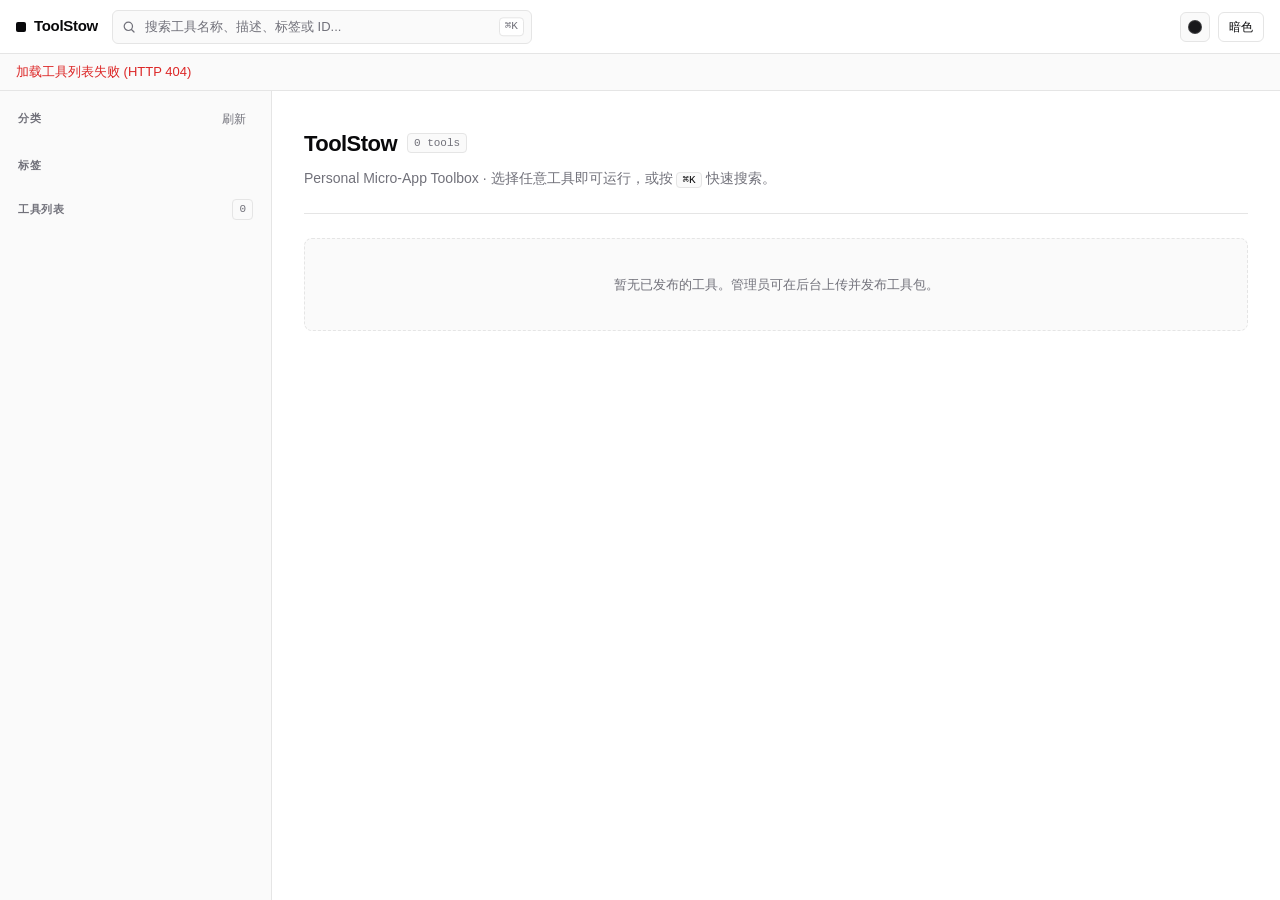
==== frontend/index.html @ bef6bb0e "feat: add /ui/v1 shared monochrome design system and wire host theme bridge" ====
<!DOCTYPE html>
<html lang="zh-CN" data-theme="light">
<head>
  <meta charset="UTF-8">
  <meta name="viewport" content="width=device-width, initial-scale=1.0">
  <title>ToolStow</title>
  <link rel="stylesheet" href="/ui/v1/toolstow.css">
  <link rel="stylesheet" href="./style.css">
</head>
<body>
  <div class="app-shell">
    <header class="topbar">
      <div class="topbar-left">
        <button
          id="sidebar-toggle"
          class="btn icon-btn mobile-only"
          type="button"
          aria-label="切换导航栏"
          aria-expanded="false"
          aria-controls="sidebar"
        >
          <svg width="16" height="16" viewBox="0 0 16 16" fill="none" aria-hidden="true">
            <path d="M2.5 4h11M2.5 8h11M2.5 12h11" stroke="currentColor" stroke-width="1.4" stroke-linecap="round"/>
          </svg>
        </button>

        <a href="#" id="brand-link" class="brand" aria-label="返回工具箱首页">
          <span class="brand-mark" aria-hidden="true"></span>
          <span id="brand-title">ToolStow</span>
        </a>
      </div>

      <div class="search-wrap">
        <svg class="search-icon" width="14" height="14" viewBox="0 0 16 16" fill="none" aria-hidden="true">
          <circle cx="7.25" cy="7.25" r="4.75" stroke="currentColor" stroke-width="1.4"/>
          <path d="M10.8 10.8L13.75 13.75" stroke="currentColor" stroke-width="1.4" stroke-linecap="round"/>
        </svg>
        <input
          id="search-input"
          type="search"
          placeholder="搜索工具名称、描述、标签或 ID..."
          autocomplete="off"
          spellcheck="false"
          aria-label="搜索工具"
        >
        <kbd class="search-kbd" aria-hidden="true">⌘K</kbd>
      </div>

      <div class="topbar-actions">
        <label class="accent-picker" title="子工具主题强调色">
          <span class="sr-only">子工具强调色</span>
          <span id="accent-swatch" class="accent-swatch" aria-hidden="true"></span>
          <input id="accent-input" type="color" value="#18181b" aria-label="子工具强调色">
        </label>

        <button id="theme-toggle" class="btn btn-sm" type="button" aria-label="切换明暗模式">暗色</button>

        <a id="admin-link" class="btn btn-primary btn-sm" href="/admin" hidden>管理 / 设置</a>
      </div>
    </header>

    <div id="status-banner" class="status-banner" role="status" aria-live="polite" hidden></div>

    <div class="workspace">
      <div id="sidebar-backdrop" class="sidebar-backdrop" hidden></div>

      <aside id="sidebar" class="sidebar" aria-label="工具导航">
        <section class="sidebar-section">
          <div class="section-header">
            <h2>分类</h2>
            <button id="refresh-list-btn" class="btn-ghost" type="button" title="重新加载列表">刷新</button>
          </div>
          <ul id="category-list" class="nav-list"></ul>
        </section>

        <section class="sidebar-section">
          <div class="section-header">
            <h2>标签</h2>
            <button id="clear-filters-btn" class="btn-ghost" type="button" hidden>重置</button>
          </div>
          <div id="tag-list" class="tag-list"></div>
        </section>

        <section class="sidebar-section tools-section">
          <div class="section-header">
            <h2>工具列表</h2>
            <span id="tools-count" class="mono-badge">0</span>
          </div>
          <ul id="tool-list" class="tool-list"></ul>
        </section>
      </aside>

      <main class="main-pane">
        <section id="empty-state" class="empty-state">
          <div class="empty-hero">
            <div class="empty-hero-top">
              <h1 id="empty-title">ToolStow</h1>
              <span id="empty-count" class="mono-badge">0 tools</span>
            </div>
            <p id="empty-desc" class="empty-desc">
              从左侧列表选择一个工具，或按 <kbd class="inline-kbd">⌘K</kbd> 快速检索。
            </p>
          </div>
          <div id="empty-grid" class="tool-grid" aria-label="可用工具"></div>
        </section>

        <section id="tool-view" class="tool-view" hidden>
          <div class="tool-toolbar">
            <div class="tool-meta">
              <button
                id="mobile-back-btn"
                class="btn btn-sm mobile-only"
                type="button"
                aria-label="返回工具列表"
              >← 列表</button>
              <span id="active-tool-icon" class="tool-icon tool-icon-lg"></span>
              <div class="tool-meta-text">
                <div class="tool-title-row">
                  <h1 id="active-tool-name"></h1>
                  <span id="active-tool-id" class="mono-badge"></span>
                  <span id="active-tool-version" class="mono-badge"></span>
                  <span id="active-tool-theme-badge" class="mono-badge mono-badge-accent" hidden>theme-sync</span>
                </div>
                <p id="active-tool-desc" class="tool-meta-desc"></p>
              </div>
            </div>

            <div class="tool-actions">
              <button id="reload-tool-btn" class="btn btn-sm" type="button">刷新</button>
              <a id="standalone-link" class="btn btn-sm" href="#" target="_blank" rel="noopener noreferrer">独立打开 ↗</a>
            </div>
          </div>

          <div id="active-tool-tags" class="active-tags"></div>
          <div id="iframe-host" class="iframe-host"></div>
        </section>
      </main>
    </div>
  </div>

  <script type="module" src="./app.js"></script>
</body>
</html>
---- ui/v1/toolstow.css ----
/* ==========================================================================
   ToolStow Shared Design System (/ui/v1/toolstow.css)
   Minimalist monochrome B&W aesthetic inspired by monitor-probe/monitor.
   Used by the public shell, /admin console, and all embedded/standalone tools.
   ========================================================================== */

:root {
  color-scheme: light;

  /* Canonical Monochrome Design Tokens (Light) */
  --ts-canvas: #ffffff;
  --ts-surface: #fafafa;
  --ts-surface-hover: #f4f4f5;
  --ts-border: #e5e5e5;
  --ts-border-strong: #d4d4d8;
  --ts-ink: #09090b;
  --ts-ink-secondary: #3f3f46;
  --ts-ink-muted: #71717a;
  --ts-inverted-bg: #09090b;
  --ts-inverted-bg-hover: #27272a;
  --ts-inverted-ink: #ffffff;
  --ts-accent: #18181b;
  --ts-danger: #dc2626;
  --ts-danger-bg: #fef2f2;
  --ts-danger-border: #fecaca;
  --ts-success: #16a34a;
  --ts-code-bg: #09090b;
  --ts-code-ink: #fafafa;

  /* Geometry & Spacing */
  --ts-radius-sm: 6px;
  --ts-radius-md: 8px;
  --ts-space-1: 4px;
  --ts-space-2: 8px;
  --ts-space-3: 12px;
  --ts-space-4: 16px;
  --ts-space-5: 20px;

  /* Typography */
  --ts-font-sans: Inter, -apple-system, BlinkMacSystemFont, "Segoe UI", Roboto, "Helvetica Neue", Arial, sans-serif;
  --ts-font-mono: ui-monospace, SFMono-Regular, Menlo, Monaco, Consolas, "Liberation Mono", monospace;

  /* One-Way Legacy / Host Aliases */
  --canvas: var(--ts-canvas);
  --surface: var(--ts-surface);
  --surface-hover: var(--ts-surface-hover);
  --border: var(--ts-border);
  --border-strong: var(--ts-border-strong);
  --ink: var(--ts-ink);
  --ink-secondary: var(--ts-ink-secondary);
  --ink-muted: var(--ts-ink-muted);
  --inverted-bg: var(--ts-inverted-bg);
  --inverted-bg-hover: var(--ts-inverted-bg-hover);
  --inverted-ink: var(--ts-inverted-ink);
  --danger: var(--ts-danger);
  --danger-bg: var(--ts-danger-bg);
  --danger-border: var(--ts-danger-border);
  --success: var(--ts-success);
  --accent: var(--ts-accent);
  --radius-sm: var(--ts-radius-sm);
  --radius-md: var(--ts-radius-md);
  --font-sans: var(--ts-font-sans);
  --font-mono: var(--ts-font-mono);
}

:root[data-theme="dark"] {
  color-scheme: dark;

  --ts-canvas: #09090b;
  --ts-surface: #111113;
  --ts-surface-hover: #18181b;
  --ts-border: #27272a;
  --ts-border-strong: #3f3f46;
  --ts-ink: #fafafa;
  --ts-ink-secondary: #d4d4d8;
  --ts-ink-muted: #a1a1aa;
  --ts-inverted-bg: #fafafa;
  --ts-inverted-bg-hover: #e4e4e7;
  --ts-inverted-ink: #09090b;
  --ts-accent: #fafafa;
  --ts-danger: #f87171;
  --ts-danger-bg: #261214;
  --ts-danger-border: #5c1f24;
  --ts-success: #22c55e;
  --ts-code-bg: #050507;
  --ts-code-ink: #fafafa;
}

/* ==========================================================================
   Base Reset & Accessibility Helpers
   ========================================================================== */

*,
*::before,
*::after {
  box-sizing: border-box;
}

html,
body {
  margin: 0;
  padding: 0;
  background: var(--ts-canvas);
  color: var(--ts-ink);
  font-family: var(--ts-font-sans);
  font-size: 14px;
  line-height: 1.5;
  -webkit-font-smoothing: antialiased;
  -moz-osx-font-smoothing: grayscale;
}

code,
kbd,
pre {
  font-family: var(--ts-font-mono);
}

[hidden] {
  display: none !important;
}

.ts-sr-only {
  position: absolute;
  width: 1px;
  height: 1px;
  padding: 0;
  margin: -1px;
  overflow: hidden;
  clip: rect(0, 0, 0, 0);
  white-space: nowrap;
  border: 0;
}

/* Hide standalone-only headers/chrome when embedded inside a ToolStow iframe */
:root[data-embed="true"] .ts-standalone-only {
  display: none !important;
}

/* ==========================================================================
   Layout Primitives
   ========================================================================== */

.ts-page,
.ts-page-narrow {
  width: 100%;
  margin: 0 auto;
  padding: var(--ts-space-5);
  display: flex;
  flex-direction: column;
  gap: var(--ts-space-4);
}

.ts-page {
  max-width: 1080px;
}

.ts-page-narrow {
  max-width: 760px;
}

.ts-toolbar {
  display: flex;
  align-items: center;
  justify-content: space-between;
  gap: var(--ts-space-2);
  flex-wrap: wrap;
}

.ts-row {
  display: flex;
  align-items: center;
  gap: var(--ts-space-2);
  flex-wrap: wrap;
}

.ts-stack {
  display: flex;
  flex-direction: column;
  gap: var(--ts-space-3);
}

.ts-split {
  display: grid;
  grid-template-columns: repeat(2, minmax(0, 1fr));
  gap: var(--ts-space-4);
  align-items: start;
}

.ts-grid {
  display: grid;
  grid-template-columns: repeat(auto-fill, minmax(240px, 1fr));
  gap: var(--ts-space-3);
}

/* ==========================================================================
   Containers & Text Primitives
   ========================================================================== */

.ts-card {
  padding: var(--ts-space-4);
  border: 1px solid var(--ts-border);
  border-radius: var(--ts-radius-md);
  background: var(--ts-surface);
  display: flex;
  flex-direction: column;
  gap: var(--ts-space-3);
}

.ts-card-header {
  display: flex;
  align-items: center;
  justify-content: space-between;
  gap: var(--ts-space-2);
  flex-wrap: wrap;
}

.ts-section-title {
  margin: 0;
  font-size: 13px;
  font-weight: 600;
  letter-spacing: -0.01em;
  color: var(--ts-ink);
}

.ts-label {
  display: block;
  font-size: 12px;
  font-weight: 500;
  color: var(--ts-ink-secondary);
}

.ts-help {
  margin: 0;
  font-size: 12px;
  color: var(--ts-ink-muted);
}

.ts-muted {
  color: var(--ts-ink-muted);
}

.ts-empty {
  padding: 28px var(--ts-space-4);
  border: 1px dashed var(--ts-border);
  border-radius: var(--ts-radius-md);
  background: var(--ts-surface);
  text-align: center;
  color: var(--ts-ink-muted);
  font-size: 13px;
}

.ts-standalone-header {
  display: flex;
  align-items: center;
  justify-content: space-between;
  gap: var(--ts-space-3);
  flex-wrap: wrap;
  padding-bottom: var(--ts-space-3);
  border-bottom: 1px solid var(--ts-border);
}

.ts-standalone-header h1 {
  margin: 0;
  font-size: 18px;
  font-weight: 600;
  letter-spacing: -0.02em;
  color: var(--ts-ink);
}

.ts-standalone-header p {
  margin: var(--ts-space-1) 0 0;
  font-size: 13px;
  color: var(--ts-ink-muted);
}

/* ==========================================================================
   Buttons & Controls
   ========================================================================== */

.ts-btn {
  display: inline-flex;
  align-items: center;
  justify-content: center;
  gap: 6px;
  height: 34px;
  padding: 0 var(--ts-space-3);
  border: 1px solid var(--ts-border);
  border-radius: var(--ts-radius-sm);
  background: var(--ts-canvas);
  color: var(--ts-ink);
  font: inherit;
  font-size: 13px;
  font-weight: 500;
  line-height: 1;
  text-decoration: none;
  cursor: pointer;
  white-space: nowrap;
  user-select: none;
  transition: background-color 0.14s ease, border-color 0.14s ease, color 0.14s ease, opacity 0.14s ease;
}

.ts-btn:hover:not(:disabled) {
  background: var(--ts-surface-hover);
  border-color: var(--ts-border-strong);
}

.ts-btn:focus-visible,
.ts-btn-ghost:focus-visible,
.ts-tab:focus-visible {
  outline: 2px solid var(--ts-ink);
  outline-offset: 1px;
}

.ts-btn:disabled {
  opacity: 0.45;
  cursor: not-allowed;
}

.ts-btn-primary {
  background: var(--ts-inverted-bg);
  border-color: var(--ts-inverted-bg);
  color: var(--ts-inverted-ink);
}

.ts-btn-primary:hover:not(:disabled) {
  background: var(--ts-inverted-bg-hover);
  border-color: var(--ts-inverted-bg-hover);
}

.ts-btn-accent {
  background: var(--ts-accent);
  border-color: var(--ts-accent);
  color: var(--ts-inverted-ink);
}

.ts-btn-accent:hover:not(:disabled) {
  opacity: 0.9;
  background: var(--ts-accent);
  border-color: var(--ts-accent);
}

.ts-btn-ghost {
  background: transparent;
  border-color: transparent;
  color: var(--ts-ink-muted);
}

.ts-btn-ghost:hover:not(:disabled) {
  color: var(--ts-ink);
  background: var(--ts-surface-hover);
  border-color: transparent;
}

.ts-btn-danger {
  color: var(--ts-danger);
  border-color: var(--ts-border);
  background: var(--ts-canvas);
}

.ts-btn-danger:hover:not(:disabled) {
  border-color: var(--ts-danger);
  background: var(--ts-danger-bg);
  color: var(--ts-danger);
}

.ts-btn-sm {
  height: 28px;
  padding: 0 10px;
  font-size: 12px;
}

/* ==========================================================================
   Form Controls
   ========================================================================== */

.ts-input,
.ts-textarea,
.ts-select {
  width: 100%;
  border: 1px solid var(--ts-border);
  border-radius: var(--ts-radius-sm);
  background: var(--ts-canvas);
  color: var(--ts-ink);
  font: inherit;
  font-size: 13px;
  transition: border-color 0.14s ease, background-color 0.14s ease;
}

.ts-input,
.ts-select {
  height: 34px;
  padding: 0 10px;
}

.ts-textarea {
  min-height: 96px;
  padding: var(--ts-space-2) 10px;
  line-height: 1.5;
  resize: vertical;
}

.ts-input::placeholder,
.ts-textarea::placeholder {
  color: var(--ts-ink-muted);
}

.ts-input:hover:not(:disabled),
.ts-textarea:hover:not(:disabled),
.ts-select:hover:not(:disabled) {
  border-color: var(--ts-border-strong);
}

.ts-input:focus,
.ts-textarea:focus,
.ts-select:focus {
  outline: none;
  border-color: var(--ts-ink);
}

.ts-input:disabled,
.ts-textarea:disabled,
.ts-select:disabled {
  opacity: 0.5;
  cursor: not-allowed;
}

/* ==========================================================================
   Navigation, Badges, Code & Feedback
   ========================================================================== */

.ts-tabs {
  display: inline-flex;
  align-items: center;
  gap: 2px;
  padding: 2px;
  border: 1px solid var(--ts-border);
  border-radius: var(--ts-radius-sm);
  background: var(--ts-canvas);
  flex-wrap: wrap;
}

.ts-tab {
  display: inline-flex;
  align-items: center;
  justify-content: center;
  gap: 6px;
  height: 28px;
  padding: 0 10px;
  border: 0;
  border-radius: 4px;
  background: transparent;
  color: var(--ts-ink-muted);
  font: inherit;
  font-size: 12px;
  font-weight: 500;
  cursor: pointer;
  white-space: nowrap;
  transition: background-color 0.12s ease, color 0.12s ease;
}

.ts-tab:hover:not(:disabled) {
  color: var(--ts-ink);
}

.ts-tab.active {
  background: var(--ts-inverted-bg);
  color: var(--ts-inverted-ink);
}

.ts-tab:disabled {
  opacity: 0.45;
  cursor: not-allowed;
}

.ts-badge,
.ts-badge-mono {
  display: inline-flex;
  align-items: center;
  gap: 4px;
  padding: 1px 7px;
  border: 1px solid var(--ts-border);
  border-radius: 4px;
  background: var(--ts-surface);
  color: var(--ts-ink-secondary);
  font-size: 11px;
  line-height: 1.5;
  white-space: nowrap;
}

.ts-badge-mono {
  font-family: var(--ts-font-mono);
  color: var(--ts-ink-muted);
}

.ts-kbd {
  display: inline-flex;
  align-items: center;
  padding: 1px 5px;
  font-family: var(--ts-font-mono);
  font-size: 11px;
  line-height: 1.4;
  color: var(--ts-ink);
  background: var(--ts-surface);
  border: 1px solid var(--ts-border);
  border-radius: 4px;
}

.ts-code-row {
  display: flex;
  align-items: center;
  justify-content: space-between;
  gap: var(--ts-space-2);
  padding: var(--ts-space-2) 10px;
  border: 1px solid var(--ts-border);
  border-radius: var(--ts-radius-sm);
  background: var(--ts-canvas);
}

.ts-code-row > .ts-code,
.ts-code-row > code {
  min-width: 0;
  flex: 1;
  padding: 0;
  border: 0;
  background: transparent;
  color: var(--ts-ink);
}

.ts-code {
  margin: 0;
  padding: 10px var(--ts-space-3);
  border: 1px solid var(--ts-border);
  border-radius: var(--ts-radius-sm);
  background: var(--ts-code-bg);
  color: var(--ts-code-ink);
  font-family: var(--ts-font-mono);
  font-size: 12.5px;
  line-height: 1.55;
  overflow-x: auto;
  white-space: pre-wrap;
  word-break: break-word;
}

.ts-toast {
  position: fixed;
  right: var(--ts-space-4);
  bottom: var(--ts-space-4);
  z-index: 9999;
  max-width: min(360px, calc(100vw - 32px));
  padding: 9px 14px;
  border: 1px solid var(--ts-border-strong);
  border-radius: var(--ts-radius-sm);
  background: var(--ts-inverted-bg);
  color: var(--ts-inverted-ink);
  font-size: 13px;
  line-height: 1.4;
  opacity: 0;
  transform: translateY(6px);
  pointer-events: none;
  transition: opacity 0.16s ease, transform 0.16s ease;
}

.ts-toast.show {
  opacity: 1;
  transform: translateY(0);
  pointer-events: auto;
}

/* ==========================================================================
   Responsive Mobile Adjustments
   ========================================================================== */

@media (max-width: 720px) {
  .ts-page,
  .ts-page-narrow {
    padding: var(--ts-space-3);
    gap: var(--ts-space-3);
  }

  .ts-split {
    grid-template-columns: 1fr;
  }

  .ts-card {
    padding: var(--ts-space-3);
  }

  .ts-toast {
    right: var(--ts-space-3);
    bottom: var(--ts-space-3);
    left: var(--ts-space-3);
    max-width: none;
  }
}
---- frontend/style.css ----
:root {
  --sidebar-width: 272px;
  --topbar-height: 54px;
}

html,
body {
  height: 100%;
}

a {
  color: inherit;
  text-decoration: none;
}

.sr-only {
  position: absolute;
  width: 1px;
  height: 1px;
  padding: 0;
  margin: -1px;
  overflow: hidden;
  clip: rect(0, 0, 0, 0);
  white-space: nowrap;
  border: 0;
}

.app-shell {
  display: flex;
  flex-direction: column;
  height: 100dvh;
  overflow: hidden;
  background: var(--canvas);
}

/* Topbar */
.topbar {
  height: var(--topbar-height);
  flex-shrink: 0;
  display: flex;
  align-items: center;
  gap: 14px;
  padding: 0 16px;
  background: var(--canvas);
  border-bottom: 1px solid var(--border);
}

.topbar-left {
  display: flex;
  align-items: center;
  gap: 10px;
  min-width: 0;
}

.brand {
  display: inline-flex;
  align-items: center;
  gap: 8px;
  font-weight: 600;
  font-size: 15px;
  letter-spacing: -0.02em;
  color: var(--ink);
  white-space: nowrap;
  overflow: hidden;
  text-overflow: ellipsis;
}

.brand-mark {
  width: 10px;
  height: 10px;
  border-radius: 2px;
  background: var(--inverted-bg);
  flex-shrink: 0;
}

/* Search */
.search-wrap {
  position: relative;
  flex: 1;
  max-width: 420px;
}

.search-icon {
  position: absolute;
  left: 10px;
  top: 50%;
  transform: translateY(-50%);
  color: var(--ink-muted);
  pointer-events: none;
}

.search-wrap input {
  width: 100%;
  height: 34px;
  padding: 0 44px 0 32px;
  border: 1px solid var(--border);
  border-radius: var(--radius-sm);
  background: var(--surface);
  color: var(--ink);
  font: inherit;
  font-size: 13px;
  transition: border-color 0.14s ease, background-color 0.14s ease;
}

.search-wrap input::placeholder {
  color: var(--ink-muted);
}

.search-wrap input:hover {
  border-color: var(--border-strong);
}

.search-wrap input:focus {
  outline: none;
  background: var(--canvas);
  border-color: var(--ink);
}

.search-kbd {
  position: absolute;
  right: 8px;
  top: 50%;
  transform: translateY(-50%);
  padding: 1px 5px;
  font-size: 11px;
  line-height: 1.4;
  color: var(--ink-muted);
  background: var(--canvas);
  border: 1px solid var(--border);
  border-radius: 4px;
  pointer-events: none;
}

.inline-kbd {
  padding: 1px 5px;
  font-size: 11px;
  color: var(--ink);
  background: var(--surface);
  border: 1px solid var(--border);
  border-radius: 4px;
}

.topbar-actions {
  margin-left: auto;
  display: flex;
  align-items: center;
  gap: 8px;
  flex-shrink: 0;
}

/* Subtle Accent Swatch Picker */
.accent-picker {
  position: relative;
  display: inline-flex;
  align-items: center;
  justify-content: center;
  width: 30px;
  height: 30px;
  border: 1px solid var(--border);
  border-radius: var(--radius-sm);
  background: var(--surface);
  cursor: pointer;
  transition: border-color 0.14s ease, background-color 0.14s ease;
}

.accent-picker:hover {
  border-color: var(--border-strong);
  background: var(--surface-hover);
}

.accent-picker:focus-within {
  outline: 2px solid var(--ink);
  outline-offset: 1px;
}

.accent-swatch {
  width: 14px;
  height: 14px;
  border-radius: 999px;
  background: var(--accent);
  border: 1px solid rgba(128, 128, 128, 0.35);
}

.accent-picker input[type="color"] {
  position: absolute;
  inset: 0;
  opacity: 0;
  width: 100%;
  height: 100%;
  margin: 0;
  padding: 0;
  border: 0;
  cursor: pointer;
}

/* Buttons */
.btn {
  display: inline-flex;
  align-items: center;
  justify-content: center;
  gap: 6px;
  height: 34px;
  padding: 0 12px;
  border: 1px solid var(--border);
  border-radius: var(--radius-sm);
  background: var(--canvas);
  color: var(--ink);
  font: inherit;
  font-size: 13px;
  font-weight: 500;
  cursor: pointer;
  white-space: nowrap;
  transition: border-color 0.14s ease, background-color 0.14s ease, color 0.14s ease;
}

.btn:hover {
  background: var(--surface-hover);
  border-color: var(--border-strong);
}

.btn:focus-visible,
.btn-ghost:focus-visible,
.nav-item-btn:focus-visible,
.tool-item-btn:focus-visible,
.tag-chip:focus-visible,
.tool-card:focus-visible {
  outline: 2px solid var(--ink);
  outline-offset: 1px;
}

.btn-sm {
  height: 30px;
  padding: 0 10px;
  font-size: 12px;
}

.btn-primary {
  background: var(--inverted-bg);
  border-color: var(--inverted-bg);
  color: var(--inverted-ink);
}

.btn-primary:hover {
  background: var(--inverted-bg-hover);
  border-color: var(--inverted-bg-hover);
}

.btn-ghost {
  padding: 2px 6px;
  border: 1px solid transparent;
  border-radius: 4px;
  background: transparent;
  color: var(--ink-muted);
  font: inherit;
  font-size: 12px;
  cursor: pointer;
  transition: color 0.14s ease, background-color 0.14s ease;
}

.btn-ghost:hover {
  color: var(--ink);
  background: var(--surface-hover);
}

.icon-btn {
  width: 32px;
  height: 32px;
  padding: 0;
}

.mobile-only {
  display: none;
}

/* Badges */
.mono-badge {
  display: inline-flex;
  align-items: center;
  padding: 1px 6px;
  border: 1px solid var(--border);
  border-radius: 4px;
  background: var(--surface);
  color: var(--ink-muted);
  font-family: var(--font-mono);
  font-size: 11px;
  line-height: 1.5;
  white-space: nowrap;
}

.mono-badge-accent {
  color: var(--ink);
  border-color: var(--border-strong);
}

/* Status banner */
.status-banner {
  padding: 8px 16px;
  font-size: 13px;
  border-bottom: 1px solid var(--border);
  background: var(--surface);
  color: var(--ink-secondary);
}

.status-banner[data-kind="error"] {
  color: var(--danger);
}

/* Workspace Layout */
.workspace {
  position: relative;
  flex: 1;
  min-height: 0;
  display: flex;
}

.sidebar {
  width: var(--sidebar-width);
  flex-shrink: 0;
  display: flex;
  flex-direction: column;
  gap: 18px;
  padding: 16px 14px;
  background: var(--surface);
  border-right: 1px solid var(--border);
  overflow-y: auto;
}

.sidebar-section {
  display: flex;
  flex-direction: column;
  gap: 8px;
}

.tools-section {
  flex: 1;
  min-height: 140px;
}

.section-header {
  display: flex;
  align-items: center;
  justify-content: space-between;
  gap: 8px;
  padding: 0 4px;
}

.section-header h2 {
  margin: 0;
  font-size: 11px;
  font-weight: 600;
  text-transform: uppercase;
  letter-spacing: 0.06em;
  color: var(--ink-muted);
}

.nav-list,
.tool-list {
  list-style: none;
  margin: 0;
  padding: 0;
  display: flex;
  flex-direction: column;
  gap: 2px;
}

.nav-item-btn,
.tool-item-btn {
  width: 100%;
  display: flex;
  align-items: center;
  justify-content: space-between;
  gap: 8px;
  padding: 7px 9px;
  border: 1px solid transparent;
  border-radius: var(--radius-sm);
  background: transparent;
  color: var(--ink);
  font: inherit;
  font-size: 13px;
  text-align: left;
  cursor: pointer;
  transition: background-color 0.12s ease, color 0.12s ease, border-color 0.12s ease;
}

.nav-item-btn:hover,
.tool-item-btn:hover {
  background: var(--surface-hover);
}

.nav-item-btn.active {
  background: var(--inverted-bg);
  color: var(--inverted-ink);
}

.nav-item-btn.active .nav-count {
  color: var(--inverted-ink);
  opacity: 0.78;
}

.nav-count {
  font-family: var(--font-mono);
  font-size: 11px;
  color: var(--ink-muted);
}

.tool-item-btn.active {
  background: var(--canvas);
  border-color: var(--ink);
}

.tool-item-main {
  display: flex;
  align-items: center;
  gap: 9px;
  min-width: 0;
  flex: 1;
}

.tool-item-text {
  display: flex;
  flex-direction: column;
  min-width: 0;
  gap: 1px;
}

.tool-item-name {
  font-weight: 500;
  font-size: 13px;
  overflow: hidden;
  text-overflow: ellipsis;
  white-space: nowrap;
}

.tool-item-desc {
  font-size: 12px;
  color: var(--ink-muted);
  overflow: hidden;
  text-overflow: ellipsis;
  white-space: nowrap;
}

.tool-icon {
  display: inline-flex;
  align-items: center;
  justify-content: center;
  width: 24px;
  height: 24px;
  flex-shrink: 0;
  font-size: 16px;
  border-radius: 5px;
  background: var(--canvas);
  border: 1px solid var(--border);
}

.tool-icon-lg {
  width: 32px;
  height: 32px;
  font-size: 18px;
  border-radius: var(--radius-sm);
}

.tool-icon img {
  width: 16px;
  height: 16px;
  object-fit: contain;
}

.tool-icon-lg img {
  width: 20px;
  height: 20px;
}

.list-empty {
  padding: 10px 8px;
  font-size: 12px;
  color: var(--ink-muted);
}

/* Tags */
.tag-list,
.active-tags {
  display: flex;
  flex-wrap: wrap;
  gap: 6px;
}

.tag-chip {
  padding: 2px 8px;
  border: 1px solid var(--border);
  border-radius: 999px;
  background: var(--canvas);
  color: var(--ink-secondary);
  font-family: var(--font-mono);
  font-size: 11px;
  line-height: 1.5;
  cursor: pointer;
  transition: background-color 0.12s ease, border-color 0.12s ease, color 0.12s ease;
}

.tag-chip:hover {
  border-color: var(--border-strong);
  color: var(--ink);
}

.tag-chip.active {
  background: var(--inverted-bg);
  border-color: var(--inverted-bg);
  color: var(--inverted-ink);
}

/* Main Pane */
.main-pane {
  flex: 1;
  min-width: 0;
  display: flex;
  flex-direction: column;
  background: var(--canvas);
  overflow: hidden;
}

/* Empty / Landing State */
.empty-state {
  flex: 1;
  overflow-y: auto;
  padding: 36px 32px;
  max-width: 1040px;
  width: 100%;
  margin: 0 auto;
}

.empty-hero {
  padding-bottom: 24px;
  margin-bottom: 24px;
  border-bottom: 1px solid var(--border);
}

.empty-hero-top {
  display: flex;
  align-items: center;
  gap: 10px;
  flex-wrap: wrap;
  margin-bottom: 8px;
}

.empty-hero h1 {
  margin: 0;
  font-size: 22px;
  font-weight: 600;
  letter-spacing: -0.025em;
}

.empty-desc {
  margin: 0;
  font-size: 14px;
  color: var(--ink-muted);
  max-width: 640px;
}

.tool-grid {
  display: grid;
  grid-template-columns: repeat(auto-fill, minmax(250px, 1fr));
  gap: 12px;
}

.tool-card {
  display: flex;
  flex-direction: column;
  gap: 10px;
  padding: 16px;
  border: 1px solid var(--border);
  border-radius: var(--radius-md);
  background: var(--surface);
  color: var(--ink);
  text-align: left;
  font: inherit;
  cursor: pointer;
  transition: border-color 0.14s ease, background-color 0.14s ease;
}

.tool-card:hover {
  border-color: var(--ink);
  background: var(--canvas);
}

.tool-card-head {
  display: flex;
  align-items: center;
  justify-content: space-between;
  gap: 10px;
}

.tool-card-title-wrap {
  display: flex;
  align-items: center;
  gap: 10px;
  min-width: 0;
}

.tool-card-name {
  font-weight: 600;
  font-size: 14px;
  overflow: hidden;
  text-overflow: ellipsis;
  white-space: nowrap;
}

.tool-card-desc {
  margin: 0;
  font-size: 13px;
  color: var(--ink-muted);
  display: -webkit-box;
  -webkit-line-clamp: 2;
  -webkit-box-orient: vertical;
  overflow: hidden;
  min-height: 38px;
}

.tool-card-foot {
  display: flex;
  align-items: center;
  justify-content: space-between;
  gap: 8px;
  margin-top: auto;
  padding-top: 8px;
  border-top: 1px solid var(--border);
  font-size: 11px;
  color: var(--ink-muted);
}

.tool-card-empty {
  grid-column: 1 / -1;
  padding: 36px 24px;
  border: 1px dashed var(--border);
  border-radius: var(--radius-md);
  background: var(--surface);
  text-align: center;
  color: var(--ink-muted);
  font-size: 13px;
}

/* Tool View */
.tool-view {
  flex: 1;
  min-height: 0;
  display: flex;
  flex-direction: column;
}

.tool-toolbar {
  display: flex;
  align-items: center;
  justify-content: space-between;
  gap: 12px;
  padding: 10px 16px;
  background: var(--canvas);
  border-bottom: 1px solid var(--border);
  flex-wrap: wrap;
}

.tool-meta {
  display: flex;
  align-items: center;
  gap: 10px;
  min-width: 0;
  flex: 1;
}

.tool-meta-text {
  min-width: 0;
}

.tool-title-row {
  display: flex;
  align-items: center;
  gap: 8px;
  flex-wrap: wrap;
}

.tool-title-row h1 {
  margin: 0;
  font-size: 15px;
  font-weight: 600;
  letter-spacing: -0.015em;
}

.tool-meta-desc {
  margin: 2px 0 0;
  font-size: 12px;
  color: var(--ink-muted);
}

.tool-actions {
  display: flex;
  align-items: center;
  gap: 8px;
  flex-shrink: 0;
}

.active-tags {
  padding: 7px 16px;
  background: var(--surface);
  border-bottom: 1px solid var(--border);
}

.active-tags:empty {
  display: none;
}

.iframe-host {
  flex: 1;
  min-height: 0;
  display: flex;
  background: var(--canvas);
}

.tool-iframe {
  width: 100%;
  height: 100%;
  border: 0;
  background: var(--canvas);
}

.sidebar-backdrop {
  display: none;
}

/* Mobile Responsive */
@media (max-width: 768px) {
  .topbar {
    gap: 8px;
    padding: 0 12px;
  }

  .mobile-only {
    display: inline-flex;
  }

  .search-kbd {
    display: none;
  }

  .empty-state {
    padding: 24px 16px;
  }

  .sidebar {
    position: fixed;
    top: var(--topbar-height);
    bottom: 0;
    left: 0;
    z-index: 40;
    transform: translateX(-100%);
    transition: transform 0.18s ease;
    max-width: 85vw;
  }

  .sidebar.open {
    transform: translateX(0);
  }

  .sidebar-backdrop {
    position: fixed;
    top: var(--topbar-height);
    right: 0;
    bottom: 0;
    left: 0;
    z-index: 30;
    background: rgba(9, 9, 11, 0.45);
  }

  .sidebar-backdrop:not([hidden]) {
    display: block;
  }
}
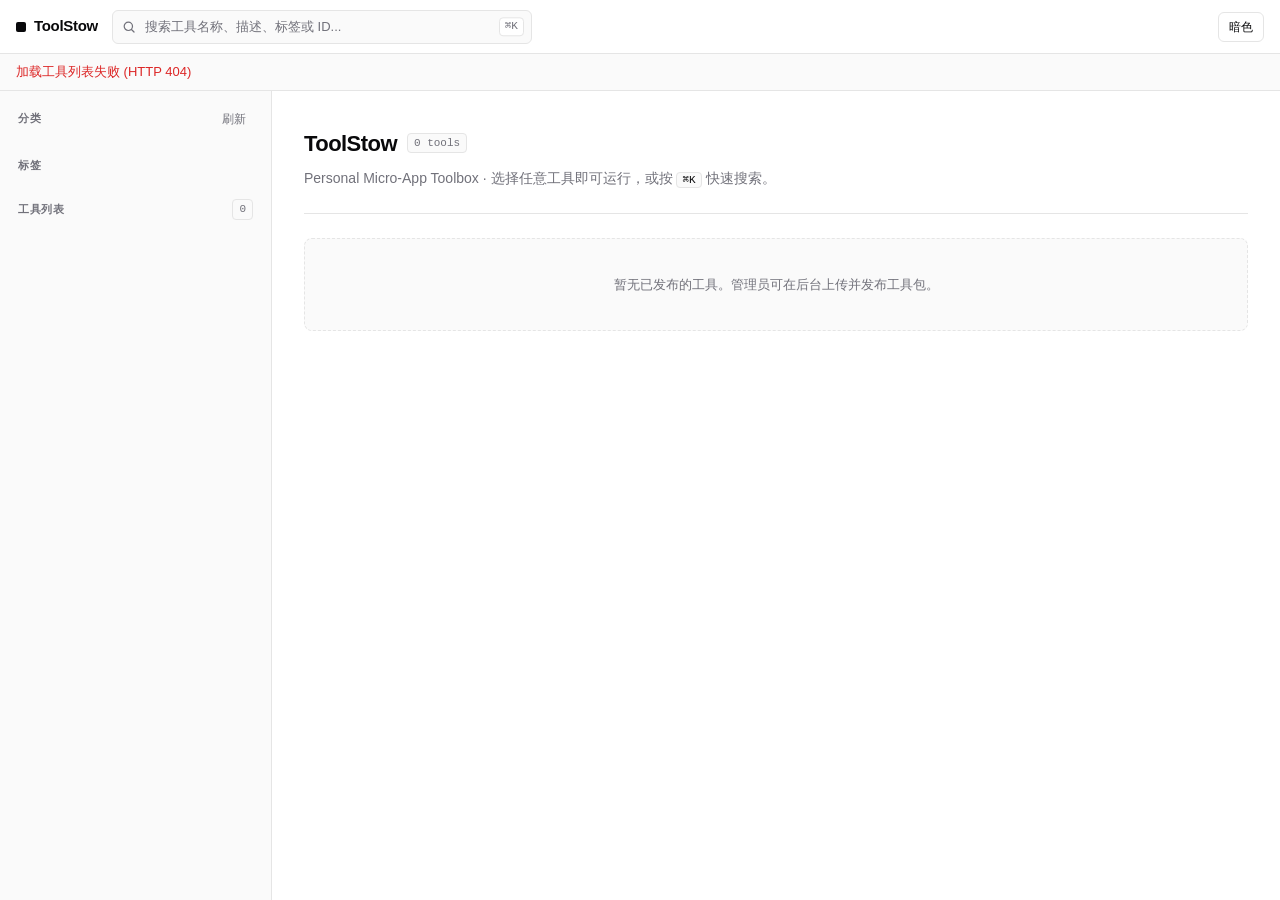
==== commit 749e0954: "refactor: remove manual accent picker in favor of themes and add AI theme skill" ====
--- a/frontend/index.html
+++ b/frontend/index.html
@@ -47,12 +47,6 @@
       </div>
 
       <div class="topbar-actions">
-        <label class="accent-picker" title="子工具主题强调色">
-          <span class="sr-only">子工具强调色</span>
-          <span id="accent-swatch" class="accent-swatch" aria-hidden="true"></span>
-          <input id="accent-input" type="color" value="#18181b" aria-label="子工具强调色">
-        </label>
-
         <button id="theme-toggle" class="btn btn-sm" type="button" aria-label="切换明暗模式">暗色</button>
 
         <a id="admin-link" class="btn btn-primary btn-sm" href="/admin" hidden>管理 / 设置</a>
--- a/frontend/style.css
+++ b/frontend/style.css
@@ -148,51 +148,6 @@
   flex-shrink: 0;
 }
 
-/* Subtle Accent Swatch Picker */
-.accent-picker {
-  position: relative;
-  display: inline-flex;
-  align-items: center;
-  justify-content: center;
-  width: 30px;
-  height: 30px;
-  border: 1px solid var(--border);
-  border-radius: var(--radius-sm);
-  background: var(--surface);
-  cursor: pointer;
-  transition: border-color 0.14s ease, background-color 0.14s ease;
-}
-
-.accent-picker:hover {
-  border-color: var(--border-strong);
-  background: var(--surface-hover);
-}
-
-.accent-picker:focus-within {
-  outline: 2px solid var(--ink);
-  outline-offset: 1px;
-}
-
-.accent-swatch {
-  width: 14px;
-  height: 14px;
-  border-radius: 999px;
-  background: var(--accent);
-  border: 1px solid rgba(128, 128, 128, 0.35);
-}
-
-.accent-picker input[type="color"] {
-  position: absolute;
-  inset: 0;
-  opacity: 0;
-  width: 100%;
-  height: 100%;
-  margin: 0;
-  padding: 0;
-  border: 0;
-  cursor: pointer;
-}
-
 /* Buttons */
 .btn {
   display: inline-flex;
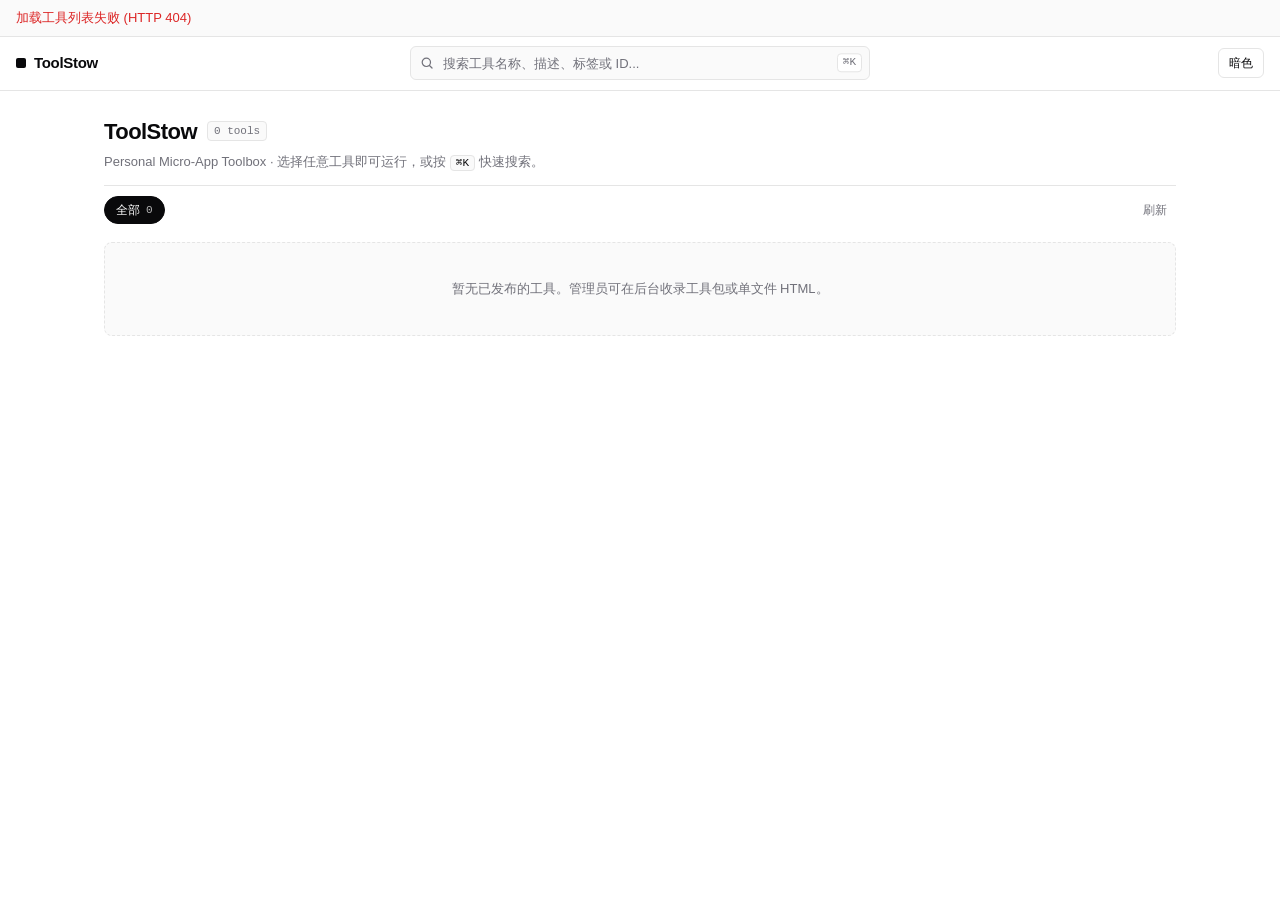
==== commit e4217f5b: "Streamline default shell with ToolStowHost and add tabbed admin with HTML ingestion" ====
--- a/frontend/index.html
+++ b/frontend/index.html
@@ -9,129 +9,112 @@
 </head>
 <body>
   <div class="app-shell">
-    <header class="topbar">
-      <div class="topbar-left">
-        <button
-          id="sidebar-toggle"
-          class="btn icon-btn mobile-only"
-          type="button"
-          aria-label="切换导航栏"
-          aria-expanded="false"
-          aria-controls="sidebar"
-        >
-          <svg width="16" height="16" viewBox="0 0 16 16" fill="none" aria-hidden="true">
-            <path d="M2.5 4h11M2.5 8h11M2.5 12h11" stroke="currentColor" stroke-width="1.4" stroke-linecap="round"/>
-          </svg>
-        </button>
+    <div id="status-banner" class="status-banner" role="status" aria-live="polite" hidden></div>
 
+    <!-- Directory View (home): one topbar + one tool grid -->
+    <div id="directory-view" class="directory-view">
+      <header class="topbar">
         <a href="#" id="brand-link" class="brand" aria-label="返回工具箱首页">
           <span class="brand-mark" aria-hidden="true"></span>
           <span id="brand-title">ToolStow</span>
         </a>
-      </div>
 
-      <div class="search-wrap">
-        <svg class="search-icon" width="14" height="14" viewBox="0 0 16 16" fill="none" aria-hidden="true">
-          <circle cx="7.25" cy="7.25" r="4.75" stroke="currentColor" stroke-width="1.4"/>
-          <path d="M10.8 10.8L13.75 13.75" stroke="currentColor" stroke-width="1.4" stroke-linecap="round"/>
-        </svg>
-        <input
-          id="search-input"
-          type="search"
-          placeholder="搜索工具名称、描述、标签或 ID..."
-          autocomplete="off"
-          spellcheck="false"
-          aria-label="搜索工具"
-        >
-        <kbd class="search-kbd" aria-hidden="true">⌘K</kbd>
-      </div>
+        <div class="search-wrap">
+          <svg class="search-icon" width="14" height="14" viewBox="0 0 16 16" fill="none" aria-hidden="true">
+            <circle cx="7.25" cy="7.25" r="4.75" stroke="currentColor" stroke-width="1.4"/>
+            <path d="M10.8 10.8L13.75 13.75" stroke="currentColor" stroke-width="1.4" stroke-linecap="round"/>
+          </svg>
+          <input
+            id="search-input"
+            type="search"
+            placeholder="搜索工具名称、描述、标签或 ID..."
+            autocomplete="off"
+            spellcheck="false"
+            aria-label="搜索工具"
+          >
+          <kbd class="search-kbd" aria-hidden="true">⌘K</kbd>
+        </div>
 
-      <div class="topbar-actions">
-        <button id="theme-toggle" class="btn btn-sm" type="button" aria-label="切换明暗模式">暗色</button>
+        <div class="topbar-actions">
+          <button id="theme-toggle" class="btn btn-sm" type="button" aria-label="切换明暗模式">暗色</button>
+          <a id="admin-link" class="btn btn-primary btn-sm" href="/admin" hidden>管理 / 设置</a>
+        </div>
+      </header>
 
-        <a id="admin-link" class="btn btn-primary btn-sm" href="/admin" hidden>管理 / 设置</a>
-      </div>
-    </header>
-
-    <div id="status-banner" class="status-banner" role="status" aria-live="polite" hidden></div>
-
-    <div class="workspace">
-      <div id="sidebar-backdrop" class="sidebar-backdrop" hidden></div>
-
-      <aside id="sidebar" class="sidebar" aria-label="工具导航">
-        <section class="sidebar-section">
-          <div class="section-header">
-            <h2>分类</h2>
-            <button id="refresh-list-btn" class="btn-ghost" type="button" title="重新加载列表">刷新</button>
-          </div>
-          <ul id="category-list" class="nav-list"></ul>
-        </section>
-
-        <section class="sidebar-section">
-          <div class="section-header">
-            <h2>标签</h2>
-            <button id="clear-filters-btn" class="btn-ghost" type="button" hidden>重置</button>
-          </div>
-          <div id="tag-list" class="tag-list"></div>
-        </section>
-
-        <section class="sidebar-section tools-section">
-          <div class="section-header">
-            <h2>工具列表</h2>
-            <span id="tools-count" class="mono-badge">0</span>
-          </div>
-          <ul id="tool-list" class="tool-list"></ul>
-        </section>
-      </aside>
-
-      <main class="main-pane">
-        <section id="empty-state" class="empty-state">
-          <div class="empty-hero">
-            <div class="empty-hero-top">
+      <main id="empty-state" class="empty-state">
+        <div class="landing">
+          <div class="landing-head">
+            <div class="landing-title-row">
               <h1 id="empty-title">ToolStow</h1>
               <span id="empty-count" class="mono-badge">0 tools</span>
             </div>
-            <p id="empty-desc" class="empty-desc">
-              从左侧列表选择一个工具，或按 <kbd class="inline-kbd">⌘K</kbd> 快速检索。
-            </p>
+            <p id="empty-desc" class="empty-desc">选择任意工具即可运行，或按 <kbd class="inline-kbd">⌘K</kbd> 快速搜索。</p>
           </div>
-          <div id="empty-grid" class="tool-grid" aria-label="可用工具"></div>
-        </section>
 
-        <section id="tool-view" class="tool-view" hidden>
-          <div class="tool-toolbar">
-            <div class="tool-meta">
-              <button
-                id="mobile-back-btn"
-                class="btn btn-sm mobile-only"
-                type="button"
-                aria-label="返回工具列表"
-              >← 列表</button>
-              <span id="active-tool-icon" class="tool-icon tool-icon-lg"></span>
-              <div class="tool-meta-text">
-                <div class="tool-title-row">
-                  <h1 id="active-tool-name"></h1>
-                  <span id="active-tool-id" class="mono-badge"></span>
-                  <span id="active-tool-version" class="mono-badge"></span>
-                  <span id="active-tool-theme-badge" class="mono-badge mono-badge-accent" hidden>theme-sync</span>
-                </div>
-                <p id="active-tool-desc" class="tool-meta-desc"></p>
-              </div>
-            </div>
-
-            <div class="tool-actions">
-              <button id="reload-tool-btn" class="btn btn-sm" type="button">刷新</button>
-              <a id="standalone-link" class="btn btn-sm" href="#" target="_blank" rel="noopener noreferrer">独立打开 ↗</a>
+          <div class="filter-strip" aria-label="筛选工具">
+            <div id="category-list" class="pill-list" role="group" aria-label="分类"></div>
+            <div class="filter-actions">
+              <button id="clear-filters-btn" class="btn-ghost" type="button" hidden>重置筛选</button>
+              <button id="refresh-list-btn" class="btn-ghost" type="button" title="重新加载列表">刷新</button>
             </div>
           </div>
+          <div id="tag-list" class="tag-list" role="group" aria-label="标签"></div>
 
-          <div id="active-tool-tags" class="active-tags"></div>
-          <div id="iframe-host" class="iframe-host"></div>
-        </section>
+          <div id="empty-grid" class="tool-grid" aria-label="可用工具"></div>
+        </div>
       </main>
     </div>
+
+    <!-- Active Tool Workspace: ONE 46px bar + full-height iframe -->
+    <section id="tool-view" class="tool-view" hidden>
+      <header class="workspace-bar">
+        <div class="wb-left">
+          <button id="back-btn" class="btn btn-sm wb-back" type="button" aria-label="返回工具目录">← 目录</button>
+          <select id="quick-switcher" class="quick-switcher" aria-label="快速切换工具"></select>
+          <span id="active-tool-icon" class="tool-icon wb-icon" aria-hidden="true"></span>
+          <h1 id="active-tool-name" class="wb-name"></h1>
+        </div>
+
+        <div class="wb-right">
+          <button
+            id="info-toggle"
+            class="btn btn-sm"
+            type="button"
+            aria-haspopup="dialog"
+            aria-expanded="false"
+            aria-controls="info-popover"
+            aria-label="工具详情"
+          ><span aria-hidden="true">ⓘ</span><span class="btn-label"> 详情</span></button>
+          <button id="reload-tool-btn" class="btn btn-sm" type="button" aria-label="刷新工具"><span class="btn-glyph" aria-hidden="true">↻</span><span class="btn-label">刷新</span></button>
+          <a id="standalone-link" class="btn btn-sm" href="#" target="_blank" rel="noopener noreferrer" aria-label="独立打开"><span class="btn-label">独立打开 </span><span aria-hidden="true">↗</span></a>
+          <button id="tool-theme-toggle" class="btn btn-sm" type="button" aria-label="切换明暗模式">暗色</button>
+        </div>
+
+        <div id="info-popover" class="info-popover" role="dialog" aria-label="工具详情" hidden>
+          <dl class="info-list">
+            <div class="info-row">
+              <dt>ID</dt>
+              <dd><code id="active-tool-id"></code></dd>
+            </div>
+            <div id="info-version-row" class="info-row">
+              <dt>版本</dt>
+              <dd><code id="active-tool-version"></code></dd>
+            </div>
+            <div id="info-theme-row" class="info-row" hidden>
+              <dt>主题</dt>
+              <dd><span id="active-tool-theme-badge" class="mono-badge mono-badge-accent">theme-sync</span></dd>
+            </div>
+          </dl>
+          <p id="active-tool-desc" class="info-desc"></p>
+          <div id="active-tool-tags" class="tag-list" role="group" aria-label="工具标签"></div>
+        </div>
+      </header>
+
+      <div id="iframe-host" class="iframe-host"></div>
+    </section>
   </div>
 
+  <script src="/ui/v1/host.js"></script>
   <script type="module" src="./app.js"></script>
 </body>
 </html>
--- a/ui/v1/toolstow.css
+++ b/ui/v1/toolstow.css
@@ -109,6 +109,11 @@
   -moz-osx-font-smoothing: grayscale;
 }
 
+body {
+  min-height: 100vh;
+  min-height: 100dvh;
+}
+
 code,
 kbd,
 pre {
@@ -190,6 +195,123 @@
   display: grid;
   grid-template-columns: repeat(auto-fill, minmax(240px, 1fr));
   gap: var(--ts-space-3);
+}
+
+/* ==========================================================================
+   Semantic Workbench Layout Slots
+   Structural defaults only; themes may override any of these via ui.css.
+
+   <div class="ts-workbench" [data-width="narrow"] [data-aside="right"]>
+     <header class="ts-standalone-header">…</header>
+     <div class="ts-wb-toolbar">…</div>
+     <nav class="ts-wb-nav">…</nav>
+     <aside class="ts-wb-aside">…</aside>
+     <main class="ts-wb-main">
+       <section class="ts-collection-group">
+         <div class="ts-collection" [data-density="list"]>…</div>
+       </section>
+     </main>
+   </div>
+   ========================================================================== */
+
+.ts-workbench {
+  width: 100%;
+  max-width: var(--ts-wb-max-width, 1120px);
+  margin: 0 auto;
+  padding: var(--ts-space-5);
+  display: grid;
+  grid-template-columns: minmax(0, 1fr);
+  gap: var(--ts-space-4);
+  align-items: start;
+}
+
+.ts-workbench[data-width="narrow"] {
+  --ts-wb-max-width: 760px;
+}
+
+.ts-workbench > .ts-standalone-header {
+  grid-column: 1 / -1;
+}
+
+:root[data-embed="true"] .ts-workbench > .ts-standalone-header {
+  display: none !important;
+}
+
+.ts-wb-toolbar {
+  grid-column: 1 / -1;
+  display: flex;
+  align-items: center;
+  justify-content: space-between;
+  gap: var(--ts-space-2);
+  flex-wrap: wrap;
+}
+
+.ts-wb-nav {
+  grid-column: 1 / -1;
+  display: flex;
+  align-items: center;
+  gap: var(--ts-space-2);
+  flex-wrap: wrap;
+}
+
+.ts-wb-aside {
+  min-width: 0;
+  display: flex;
+  flex-direction: column;
+  gap: var(--ts-space-3);
+}
+
+.ts-wb-main {
+  min-width: 0;
+  display: flex;
+  flex-direction: column;
+  gap: var(--ts-space-4);
+}
+
+.ts-collection {
+  display: grid;
+  grid-template-columns: repeat(auto-fill, minmax(min(100%, var(--ts-collection-min, 340px)), 1fr));
+  gap: var(--ts-space-3);
+}
+
+.ts-collection[data-density="list"] {
+  grid-template-columns: 1fr;
+}
+
+.ts-collection-group {
+  display: flex;
+  flex-direction: column;
+  gap: var(--ts-space-2);
+}
+
+@media (min-width: 761px) {
+  /* Two-column workbench whenever an aside slot is present (aside left by default).
+     Dense flow keeps aside + main on the same row regardless of DOM order. */
+  .ts-workbench:has(> .ts-wb-aside) {
+    grid-template-columns: minmax(280px, 350px) minmax(0, 1fr);
+    grid-auto-flow: row dense;
+  }
+
+  /* Slot placement uses :where() so themes can override with a single class. */
+  :where(.ts-workbench:has(> .ts-wb-aside)) > .ts-wb-aside {
+    grid-column: 1;
+  }
+
+  :where(.ts-workbench:has(> .ts-wb-aside)) > .ts-wb-main {
+    grid-column: 2;
+  }
+
+  .ts-workbench[data-aside="right"]:has(> .ts-wb-aside) {
+    grid-template-columns: minmax(0, 1fr) minmax(280px, 350px);
+  }
+
+  :where(.ts-workbench[data-aside="right"]:has(> .ts-wb-aside)) > .ts-wb-aside {
+    grid-column: 2;
+  }
+
+  :where(.ts-workbench[data-aside="right"]:has(> .ts-wb-aside)) > .ts-wb-main {
+    grid-column: 1;
+  }
 }
 
 /* ==========================================================================
@@ -572,7 +694,8 @@
 
 @media (max-width: 720px) {
   .ts-page,
-  .ts-page-narrow {
+  .ts-page-narrow,
+  .ts-workbench {
     padding: var(--ts-space-3);
     gap: var(--ts-space-3);
   }
--- a/frontend/style.css
+++ b/frontend/style.css
@@ -1,6 +1,6 @@
 :root {
-  --sidebar-width: 272px;
   --topbar-height: 54px;
+  --workspace-bar-height: 46px;
 }
 
 html,
@@ -8,23 +8,15 @@
   height: 100%;
 }
 
+[hidden] {
+  display: none !important;
+}
+
 a {
   color: inherit;
   text-decoration: none;
 }
 
-.sr-only {
-  position: absolute;
-  width: 1px;
-  height: 1px;
-  padding: 0;
-  margin: -1px;
-  overflow: hidden;
-  clip: rect(0, 0, 0, 0);
-  white-space: nowrap;
-  border: 0;
-}
-
 .app-shell {
   display: flex;
   flex-direction: column;
@@ -33,11 +25,152 @@
   background: var(--canvas);
 }
 
-/* Topbar */
+/* Status banner */
+.status-banner {
+  flex-shrink: 0;
+  padding: 8px 16px;
+  font-size: 13px;
+  border-bottom: 1px solid var(--border);
+  background: var(--surface);
+  color: var(--ink-secondary);
+}
+
+.status-banner[data-kind="error"] {
+  color: var(--danger);
+}
+
+/* Buttons & badges */
+.btn {
+  display: inline-flex;
+  align-items: center;
+  justify-content: center;
+  gap: 4px;
+  height: 34px;
+  padding: 0 12px;
+  border: 1px solid var(--border);
+  border-radius: var(--radius-sm);
+  background: var(--canvas);
+  color: var(--ink);
+  font: inherit;
+  font-size: 13px;
+  font-weight: 500;
+  cursor: pointer;
+  white-space: nowrap;
+  transition: border-color 0.14s ease, background-color 0.14s ease, color 0.14s ease;
+}
+
+.btn:hover {
+  background: var(--surface-hover);
+  border-color: var(--border-strong);
+}
+
+.btn:focus-visible,
+.btn-ghost:focus-visible,
+.pill:focus-visible,
+.tag-chip:focus-visible,
+.tool-card:focus-visible,
+.quick-switcher:focus-visible,
+.search-wrap input:focus-visible {
+  outline: 2px solid var(--ink);
+  outline-offset: 1px;
+}
+
+.btn-sm {
+  height: 30px;
+  padding: 0 10px;
+  font-size: 12px;
+}
+
+.btn-primary {
+  background: var(--inverted-bg);
+  border-color: var(--inverted-bg);
+  color: var(--inverted-ink);
+}
+
+.btn-primary:hover {
+  background: var(--inverted-bg-hover);
+  border-color: var(--inverted-bg-hover);
+}
+
+.btn-ghost {
+  padding: 2px 8px;
+  border: 1px solid transparent;
+  border-radius: 4px;
+  background: transparent;
+  color: var(--ink-muted);
+  font: inherit;
+  font-size: 12px;
+  cursor: pointer;
+  white-space: nowrap;
+  transition: color 0.14s ease, background-color 0.14s ease;
+}
+
+.btn-ghost:hover {
+  color: var(--ink);
+  background: var(--surface-hover);
+}
+
+.mono-badge {
+  display: inline-flex;
+  align-items: center;
+  padding: 1px 6px;
+  border: 1px solid var(--border);
+  border-radius: 4px;
+  background: var(--surface);
+  color: var(--ink-muted);
+  font-family: var(--font-mono);
+  font-size: 11px;
+  line-height: 1.5;
+  white-space: nowrap;
+}
+
+.mono-badge-accent {
+  color: var(--ink);
+  border-color: var(--border-strong);
+}
+
+.inline-kbd {
+  padding: 1px 5px;
+  font-size: 11px;
+  color: var(--ink);
+  background: var(--surface);
+  border: 1px solid var(--border);
+  border-radius: 4px;
+}
+
+.tool-icon {
+  display: inline-flex;
+  align-items: center;
+  justify-content: center;
+  width: 28px;
+  height: 28px;
+  flex-shrink: 0;
+  font-size: 16px;
+  border-radius: 6px;
+  background: var(--canvas);
+  border: 1px solid var(--border);
+  overflow: hidden;
+}
+
+.tool-icon img {
+  width: 18px;
+  height: 18px;
+  object-fit: contain;
+}
+
+/* ───────────── Directory view ───────────── */
+.directory-view {
+  flex: 1;
+  min-height: 0;
+  display: flex;
+  flex-direction: column;
+}
+
 .topbar {
+  flex-shrink: 0;
   height: var(--topbar-height);
-  flex-shrink: 0;
-  display: flex;
+  display: grid;
+  grid-template-columns: minmax(0, 1fr) minmax(0, 460px) minmax(0, 1fr);
   align-items: center;
   gap: 14px;
   padding: 0 16px;
@@ -45,22 +178,21 @@
   border-bottom: 1px solid var(--border);
 }
 
-.topbar-left {
-  display: flex;
-  align-items: center;
-  gap: 10px;
-  min-width: 0;
-}
-
 .brand {
+  justify-self: start;
   display: inline-flex;
   align-items: center;
   gap: 8px;
+  min-width: 0;
+  max-width: 100%;
   font-weight: 600;
   font-size: 15px;
   letter-spacing: -0.02em;
   color: var(--ink);
   white-space: nowrap;
+}
+
+.brand #brand-title {
   overflow: hidden;
   text-overflow: ellipsis;
 }
@@ -73,11 +205,9 @@
   flex-shrink: 0;
 }
 
-/* Search */
 .search-wrap {
   position: relative;
-  flex: 1;
-  max-width: 420px;
+  min-width: 0;
 }
 
 .search-icon {
@@ -111,7 +241,6 @@
 }
 
 .search-wrap input:focus {
-  outline: none;
   background: var(--canvas);
   border-color: var(--ink);
 }
@@ -131,315 +260,129 @@
   pointer-events: none;
 }
 
-.inline-kbd {
-  padding: 1px 5px;
-  font-size: 11px;
-  color: var(--ink);
-  background: var(--surface);
-  border: 1px solid var(--border);
-  border-radius: 4px;
-}
-
 .topbar-actions {
-  margin-left: auto;
+  justify-self: end;
   display: flex;
   align-items: center;
   gap: 8px;
-  flex-shrink: 0;
-}
-
-/* Buttons */
-.btn {
+}
+
+.empty-state {
+  flex: 1;
+  min-height: 0;
+  overflow-y: auto;
+}
+
+.landing {
+  width: 100%;
+  max-width: 1120px;
+  margin: 0 auto;
+  padding: 24px 24px 40px;
+  display: flex;
+  flex-direction: column;
+  gap: 14px;
+}
+
+.landing-head {
+  display: flex;
+  flex-direction: column;
+  gap: 4px;
+}
+
+.landing-title-row {
+  display: flex;
+  align-items: center;
+  gap: 10px;
+  flex-wrap: wrap;
+}
+
+.landing-title-row h1 {
+  margin: 0;
+  font-size: 22px;
+  font-weight: 600;
+  letter-spacing: -0.025em;
+  overflow-wrap: anywhere;
+}
+
+.empty-desc {
+  margin: 0;
+  font-size: 13px;
+  color: var(--ink-muted);
+  max-width: 640px;
+}
+
+/* Filter strip */
+.filter-strip {
+  display: flex;
+  align-items: center;
+  justify-content: space-between;
+  gap: 10px;
+  padding-top: 10px;
+  border-top: 1px solid var(--border);
+}
+
+.pill-list {
+  display: flex;
+  flex-wrap: wrap;
+  gap: 6px;
+  min-width: 0;
+}
+
+.pill {
   display: inline-flex;
   align-items: center;
-  justify-content: center;
   gap: 6px;
-  height: 34px;
-  padding: 0 12px;
-  border: 1px solid var(--border);
-  border-radius: var(--radius-sm);
-  background: var(--canvas);
-  color: var(--ink);
+  height: 28px;
+  padding: 0 11px;
+  border: 1px solid var(--border);
+  border-radius: 999px;
+  background: var(--canvas);
+  color: var(--ink-secondary);
   font: inherit;
-  font-size: 13px;
+  font-size: 12px;
   font-weight: 500;
   cursor: pointer;
   white-space: nowrap;
-  transition: border-color 0.14s ease, background-color 0.14s ease, color 0.14s ease;
-}
-
-.btn:hover {
-  background: var(--surface-hover);
+  transition: background-color 0.12s ease, border-color 0.12s ease, color 0.12s ease;
+}
+
+.pill:hover {
   border-color: var(--border-strong);
-}
-
-.btn:focus-visible,
-.btn-ghost:focus-visible,
-.nav-item-btn:focus-visible,
-.tool-item-btn:focus-visible,
-.tag-chip:focus-visible,
-.tool-card:focus-visible {
-  outline: 2px solid var(--ink);
-  outline-offset: 1px;
-}
-
-.btn-sm {
-  height: 30px;
-  padding: 0 10px;
-  font-size: 12px;
-}
-
-.btn-primary {
+  color: var(--ink);
+}
+
+.pill.active {
   background: var(--inverted-bg);
   border-color: var(--inverted-bg);
   color: var(--inverted-ink);
 }
 
-.btn-primary:hover {
-  background: var(--inverted-bg-hover);
-  border-color: var(--inverted-bg-hover);
-}
-
-.btn-ghost {
-  padding: 2px 6px;
-  border: 1px solid transparent;
-  border-radius: 4px;
-  background: transparent;
-  color: var(--ink-muted);
-  font: inherit;
-  font-size: 12px;
-  cursor: pointer;
-  transition: color 0.14s ease, background-color 0.14s ease;
-}
-
-.btn-ghost:hover {
-  color: var(--ink);
-  background: var(--surface-hover);
-}
-
-.icon-btn {
-  width: 32px;
-  height: 32px;
-  padding: 0;
-}
-
-.mobile-only {
-  display: none;
-}
-
-/* Badges */
-.mono-badge {
-  display: inline-flex;
-  align-items: center;
-  padding: 1px 6px;
-  border: 1px solid var(--border);
-  border-radius: 4px;
-  background: var(--surface);
-  color: var(--ink-muted);
+.pill-count {
   font-family: var(--font-mono);
   font-size: 11px;
-  line-height: 1.5;
-  white-space: nowrap;
-}
-
-.mono-badge-accent {
-  color: var(--ink);
-  border-color: var(--border-strong);
-}
-
-/* Status banner */
-.status-banner {
-  padding: 8px 16px;
-  font-size: 13px;
-  border-bottom: 1px solid var(--border);
-  background: var(--surface);
-  color: var(--ink-secondary);
-}
-
-.status-banner[data-kind="error"] {
-  color: var(--danger);
-}
-
-/* Workspace Layout */
-.workspace {
-  position: relative;
-  flex: 1;
-  min-height: 0;
-  display: flex;
-}
-
-.sidebar {
-  width: var(--sidebar-width);
+  opacity: 0.7;
+}
+
+.filter-actions {
+  display: flex;
+  align-items: center;
+  gap: 2px;
   flex-shrink: 0;
-  display: flex;
-  flex-direction: column;
-  gap: 18px;
-  padding: 16px 14px;
-  background: var(--surface);
-  border-right: 1px solid var(--border);
-  overflow-y: auto;
-}
-
-.sidebar-section {
-  display: flex;
-  flex-direction: column;
-  gap: 8px;
-}
-
-.tools-section {
-  flex: 1;
-  min-height: 140px;
-}
-
-.section-header {
-  display: flex;
-  align-items: center;
-  justify-content: space-between;
-  gap: 8px;
-  padding: 0 4px;
-}
-
-.section-header h2 {
-  margin: 0;
-  font-size: 11px;
-  font-weight: 600;
-  text-transform: uppercase;
-  letter-spacing: 0.06em;
-  color: var(--ink-muted);
-}
-
-.nav-list,
-.tool-list {
-  list-style: none;
-  margin: 0;
-  padding: 0;
-  display: flex;
-  flex-direction: column;
-  gap: 2px;
-}
-
-.nav-item-btn,
-.tool-item-btn {
-  width: 100%;
-  display: flex;
-  align-items: center;
-  justify-content: space-between;
-  gap: 8px;
-  padding: 7px 9px;
-  border: 1px solid transparent;
-  border-radius: var(--radius-sm);
-  background: transparent;
-  color: var(--ink);
-  font: inherit;
-  font-size: 13px;
-  text-align: left;
-  cursor: pointer;
-  transition: background-color 0.12s ease, color 0.12s ease, border-color 0.12s ease;
-}
-
-.nav-item-btn:hover,
-.tool-item-btn:hover {
-  background: var(--surface-hover);
-}
-
-.nav-item-btn.active {
-  background: var(--inverted-bg);
-  color: var(--inverted-ink);
-}
-
-.nav-item-btn.active .nav-count {
-  color: var(--inverted-ink);
-  opacity: 0.78;
-}
-
-.nav-count {
-  font-family: var(--font-mono);
-  font-size: 11px;
-  color: var(--ink-muted);
-}
-
-.tool-item-btn.active {
-  background: var(--canvas);
-  border-color: var(--ink);
-}
-
-.tool-item-main {
-  display: flex;
-  align-items: center;
-  gap: 9px;
-  min-width: 0;
-  flex: 1;
-}
-
-.tool-item-text {
-  display: flex;
-  flex-direction: column;
-  min-width: 0;
-  gap: 1px;
-}
-
-.tool-item-name {
-  font-weight: 500;
-  font-size: 13px;
-  overflow: hidden;
-  text-overflow: ellipsis;
-  white-space: nowrap;
-}
-
-.tool-item-desc {
-  font-size: 12px;
-  color: var(--ink-muted);
-  overflow: hidden;
-  text-overflow: ellipsis;
-  white-space: nowrap;
-}
-
-.tool-icon {
-  display: inline-flex;
-  align-items: center;
-  justify-content: center;
-  width: 24px;
-  height: 24px;
-  flex-shrink: 0;
-  font-size: 16px;
-  border-radius: 5px;
-  background: var(--canvas);
-  border: 1px solid var(--border);
-}
-
-.tool-icon-lg {
-  width: 32px;
-  height: 32px;
-  font-size: 18px;
-  border-radius: var(--radius-sm);
-}
-
-.tool-icon img {
-  width: 16px;
-  height: 16px;
-  object-fit: contain;
-}
-
-.tool-icon-lg img {
-  width: 20px;
-  height: 20px;
-}
-
-.list-empty {
-  padding: 10px 8px;
-  font-size: 12px;
-  color: var(--ink-muted);
-}
-
-/* Tags */
-.tag-list,
-.active-tags {
+}
+
+.tag-list {
   display: flex;
   flex-wrap: wrap;
+  align-items: center;
   gap: 6px;
 }
 
+.tag-list:empty {
+  display: none;
+}
+
 .tag-chip {
+  max-width: 100%;
   padding: 2px 8px;
   border: 1px solid var(--border);
   border-radius: 999px;
@@ -448,6 +391,7 @@
   font-family: var(--font-mono);
   font-size: 11px;
   line-height: 1.5;
+  overflow-wrap: anywhere;
   cursor: pointer;
   transition: background-color 0.12s ease, border-color 0.12s ease, color 0.12s ease;
 }
@@ -463,65 +407,25 @@
   color: var(--inverted-ink);
 }
 
-/* Main Pane */
-.main-pane {
-  flex: 1;
-  min-width: 0;
-  display: flex;
-  flex-direction: column;
-  background: var(--canvas);
-  overflow: hidden;
-}
-
-/* Empty / Landing State */
-.empty-state {
-  flex: 1;
-  overflow-y: auto;
-  padding: 36px 32px;
-  max-width: 1040px;
-  width: 100%;
-  margin: 0 auto;
-}
-
-.empty-hero {
-  padding-bottom: 24px;
-  margin-bottom: 24px;
-  border-bottom: 1px solid var(--border);
-}
-
-.empty-hero-top {
-  display: flex;
-  align-items: center;
-  gap: 10px;
-  flex-wrap: wrap;
-  margin-bottom: 8px;
-}
-
-.empty-hero h1 {
-  margin: 0;
-  font-size: 22px;
-  font-weight: 600;
-  letter-spacing: -0.025em;
-}
-
-.empty-desc {
-  margin: 0;
-  font-size: 14px;
-  color: var(--ink-muted);
-  max-width: 640px;
-}
-
+.tag-chip-more {
+  border-style: dashed;
+  color: var(--ink-muted);
+}
+
+/* Tool grid */
 .tool-grid {
   display: grid;
-  grid-template-columns: repeat(auto-fill, minmax(250px, 1fr));
+  grid-template-columns: repeat(auto-fill, minmax(min(100%, 250px), 1fr));
   gap: 12px;
+  margin-top: 4px;
 }
 
 .tool-card {
   display: flex;
   flex-direction: column;
-  gap: 10px;
-  padding: 16px;
+  gap: 8px;
+  min-width: 0;
+  padding: 14px 16px;
   border: 1px solid var(--border);
   border-radius: var(--radius-md);
   background: var(--surface);
@@ -540,18 +444,12 @@
 .tool-card-head {
   display: flex;
   align-items: center;
-  justify-content: space-between;
   gap: 10px;
-}
-
-.tool-card-title-wrap {
-  display: flex;
-  align-items: center;
-  gap: 10px;
   min-width: 0;
 }
 
 .tool-card-name {
+  min-width: 0;
   font-weight: 600;
   font-size: 14px;
   overflow: hidden;
@@ -562,24 +460,22 @@
 .tool-card-desc {
   margin: 0;
   font-size: 13px;
+  line-height: 1.5;
   color: var(--ink-muted);
   display: -webkit-box;
   -webkit-line-clamp: 2;
+  line-clamp: 2;
   -webkit-box-orient: vertical;
   overflow: hidden;
-  min-height: 38px;
-}
-
-.tool-card-foot {
-  display: flex;
-  align-items: center;
-  justify-content: space-between;
-  gap: 8px;
+  min-height: calc(1.5em * 2);
+  overflow-wrap: anywhere;
+}
+
+.tool-card-cat {
   margin-top: auto;
-  padding-top: 8px;
-  border-top: 1px solid var(--border);
   font-size: 11px;
   color: var(--ink-muted);
+  letter-spacing: 0.02em;
 }
 
 .tool-card-empty {
@@ -593,7 +489,7 @@
   font-size: 13px;
 }
 
-/* Tool View */
+/* ───────────── Active tool workspace ───────────── */
 .tool-view {
   flex: 1;
   min-height: 0;
@@ -601,63 +497,151 @@
   flex-direction: column;
 }
 
-.tool-toolbar {
+.workspace-bar {
+  position: relative;
+  flex: 0 0 var(--workspace-bar-height);
+  height: var(--workspace-bar-height);
   display: flex;
   align-items: center;
   justify-content: space-between;
-  gap: 12px;
-  padding: 10px 16px;
+  gap: 10px;
+  padding: 0 10px;
   background: var(--canvas);
   border-bottom: 1px solid var(--border);
-  flex-wrap: wrap;
-}
-
-.tool-meta {
-  display: flex;
-  align-items: center;
-  gap: 10px;
-  min-width: 0;
-  flex: 1;
-}
-
-.tool-meta-text {
-  min-width: 0;
-}
-
-.tool-title-row {
-  display: flex;
-  align-items: center;
-  gap: 8px;
-  flex-wrap: wrap;
-}
-
-.tool-title-row h1 {
+}
+
+.wb-left,
+.wb-right {
+  display: flex;
+  align-items: center;
+  gap: 6px;
+  min-width: 0;
+}
+
+.wb-left {
+  flex: 1 1 auto;
+}
+
+.wb-right {
+  flex: 0 0 auto;
+}
+
+.wb-back {
+  flex-shrink: 0;
+}
+
+.quick-switcher {
+  flex: 0 1 190px;
+  min-width: 0;
+  width: 190px;
+  height: 30px;
+  padding: 0 8px;
+  border: 1px solid var(--border);
+  border-radius: var(--radius-sm);
+  background: var(--surface);
+  color: var(--ink);
+  font: inherit;
+  font-size: 12px;
+  cursor: pointer;
+  text-overflow: ellipsis;
+}
+
+.quick-switcher:hover {
+  border-color: var(--border-strong);
+}
+
+.wb-icon {
+  width: 24px;
+  height: 24px;
+  font-size: 14px;
+  margin-left: 4px;
+}
+
+.wb-icon img {
+  width: 16px;
+  height: 16px;
+}
+
+.wb-name {
   margin: 0;
-  font-size: 15px;
+  min-width: 0;
+  font-size: 14px;
   font-weight: 600;
   letter-spacing: -0.015em;
-}
-
-.tool-meta-desc {
-  margin: 2px 0 0;
+  overflow: hidden;
+  text-overflow: ellipsis;
+  white-space: nowrap;
+}
+
+.btn-glyph {
+  display: none;
+}
+
+.btn[aria-expanded="true"] {
+  background: var(--surface-hover);
+  border-color: var(--border-strong);
+}
+
+/* Info popover */
+.info-popover {
+  position: absolute;
+  top: calc(100% + 6px);
+  right: 10px;
+  z-index: 30;
+  width: min(380px, calc(100vw - 20px));
+  max-height: calc(100dvh - var(--workspace-bar-height) - 20px);
+  overflow-y: auto;
+  padding: 14px 16px;
+  display: flex;
+  flex-direction: column;
+  gap: 10px;
+  border: 1px solid var(--border-strong);
+  border-radius: var(--radius-md);
+  background: var(--canvas);
+  color: var(--ink);
+  box-shadow: 0 8px 28px rgba(0, 0, 0, 0.16);
+}
+
+.info-list {
+  margin: 0;
+  display: flex;
+  flex-direction: column;
+  gap: 6px;
+}
+
+.info-row {
+  display: flex;
+  align-items: center;
+  gap: 10px;
   font-size: 12px;
-  color: var(--ink-muted);
-}
-
-.tool-actions {
-  display: flex;
-  align-items: center;
-  gap: 8px;
+}
+
+.info-row dt {
+  width: 40px;
   flex-shrink: 0;
-}
-
-.active-tags {
-  padding: 7px 16px;
-  background: var(--surface);
-  border-bottom: 1px solid var(--border);
-}
-
-.active-tags:empty {
+  color: var(--ink-muted);
+}
+
+.info-row dd {
+  margin: 0;
+  min-width: 0;
+  overflow-wrap: anywhere;
+}
+
+.info-row code {
+  font-family: var(--font-mono);
+  font-size: 12px;
+}
+
+.info-desc {
+  margin: 0;
+  font-size: 13px;
+  line-height: 1.55;
+  color: var(--ink-secondary);
+  overflow-wrap: anywhere;
+}
+
+.info-desc:empty {
   display: none;
 }
 
@@ -675,55 +659,85 @@
   background: var(--canvas);
 }
 
-.sidebar-backdrop {
-  display: none;
-}
-
-/* Mobile Responsive */
-@media (max-width: 768px) {
+/* ───────────── Responsive ───────────── */
+@media (max-width: 720px) {
+  .wb-name,
+  .wb-icon {
+    display: none;
+  }
+
+  .quick-switcher {
+    flex: 1 1 auto;
+    width: auto;
+  }
+
+  .btn-label {
+    display: none;
+  }
+
+  .btn-glyph {
+    display: inline;
+    font-size: 14px;
+  }
+
+  .workspace-bar {
+    padding: 0 8px;
+    gap: 6px;
+  }
+
+  .wb-right .btn {
+    padding: 0 8px;
+    min-width: 30px;
+  }
+}
+
+@media (max-width: 640px) {
   .topbar {
+    height: auto;
+    grid-template-columns: minmax(0, 1fr) auto;
+    padding: 8px 12px;
     gap: 8px;
-    padding: 0 12px;
-  }
-
-  .mobile-only {
-    display: inline-flex;
+  }
+
+  .search-wrap {
+    grid-column: 1 / -1;
+    grid-row: 2;
   }
 
   .search-kbd {
     display: none;
   }
 
-  .empty-state {
-    padding: 24px 16px;
-  }
-
-  .sidebar {
-    position: fixed;
-    top: var(--topbar-height);
-    bottom: 0;
-    left: 0;
-    z-index: 40;
-    transform: translateX(-100%);
-    transition: transform 0.18s ease;
-    max-width: 85vw;
-  }
-
-  .sidebar.open {
-    transform: translateX(0);
-  }
-
-  .sidebar-backdrop {
-    position: fixed;
-    top: var(--topbar-height);
-    right: 0;
-    bottom: 0;
-    left: 0;
-    z-index: 30;
-    background: rgba(9, 9, 11, 0.45);
-  }
-
-  .sidebar-backdrop:not([hidden]) {
-    display: block;
-  }
-}
+  .search-wrap input {
+    padding-right: 12px;
+  }
+
+  .landing {
+    padding: 16px 12px 32px;
+  }
+
+  .filter-strip {
+    flex-direction: column;
+    align-items: stretch;
+  }
+
+  .filter-actions {
+    justify-content: flex-end;
+  }
+}
+
+@media (max-width: 360px) {
+  .wb-back {
+    padding: 0 6px;
+  }
+
+  .wb-right {
+    gap: 4px;
+  }
+}
+
+@media (max-height: 420px) {
+  .landing {
+    padding-top: 14px;
+  }
+}
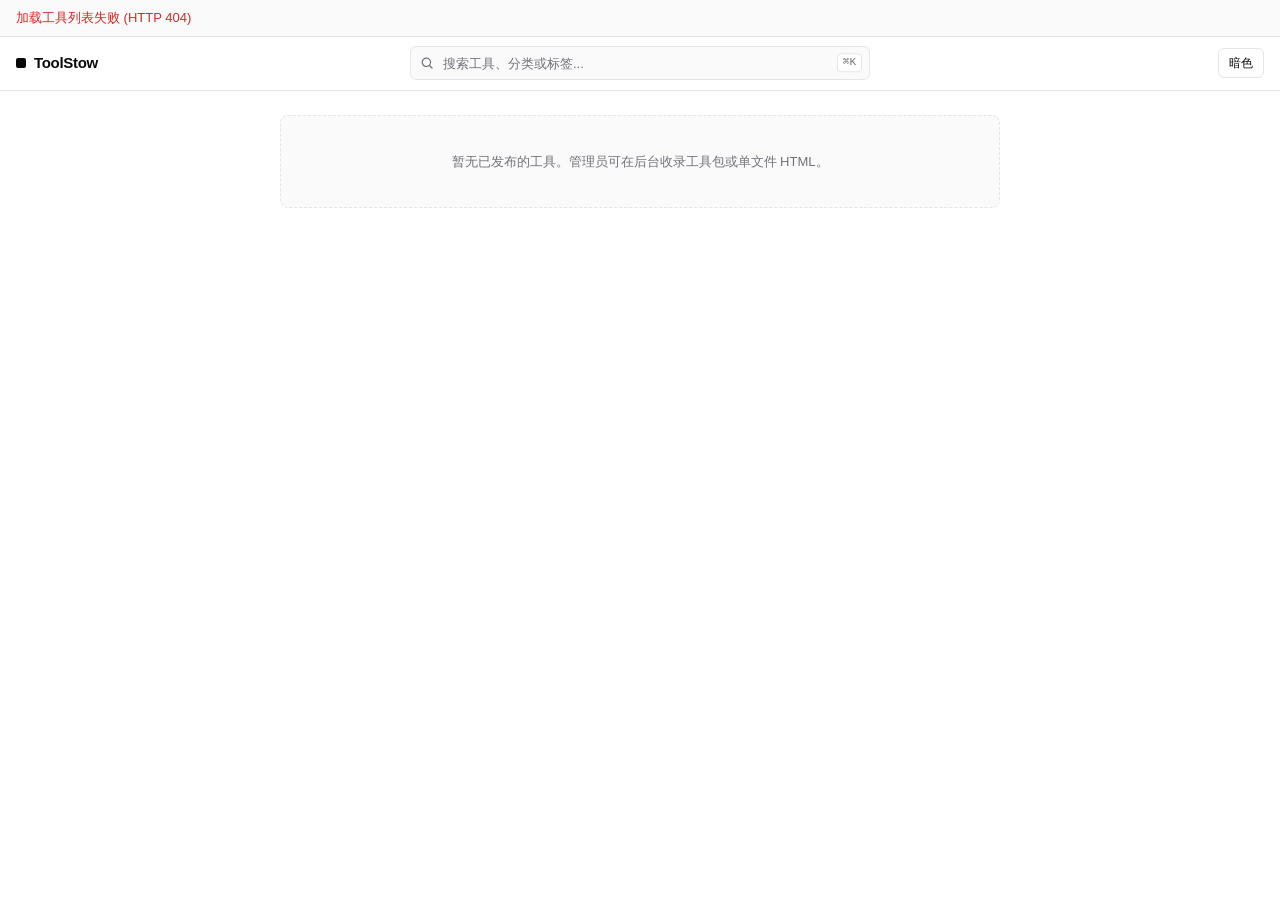
==== commit 94b97b0f: "feat(frontend,skills): simplify default home to searchable list and clarify theme UX guidelines" ====
--- a/frontend/index.html
+++ b/frontend/index.html
@@ -11,7 +11,7 @@
   <div class="app-shell">
     <div id="status-banner" class="status-banner" role="status" aria-live="polite" hidden></div>
 
-    <!-- Directory View (home): one topbar + one tool grid -->
+    <!-- Directory View (home): single topbar + searchable tool list -->
     <div id="directory-view" class="directory-view">
       <header class="topbar">
         <a href="#" id="brand-link" class="brand" aria-label="返回工具箱首页">
@@ -27,7 +27,7 @@
           <input
             id="search-input"
             type="search"
-            placeholder="搜索工具名称、描述、标签或 ID..."
+            placeholder="搜索工具、分类或标签..."
             autocomplete="off"
             spellcheck="false"
             aria-label="搜索工具"
@@ -42,25 +42,8 @@
       </header>
 
       <main id="empty-state" class="empty-state">
-        <div class="landing">
-          <div class="landing-head">
-            <div class="landing-title-row">
-              <h1 id="empty-title">ToolStow</h1>
-              <span id="empty-count" class="mono-badge">0 tools</span>
-            </div>
-            <p id="empty-desc" class="empty-desc">选择任意工具即可运行，或按 <kbd class="inline-kbd">⌘K</kbd> 快速搜索。</p>
-          </div>
-
-          <div class="filter-strip" aria-label="筛选工具">
-            <div id="category-list" class="pill-list" role="group" aria-label="分类"></div>
-            <div class="filter-actions">
-              <button id="clear-filters-btn" class="btn-ghost" type="button" hidden>重置筛选</button>
-              <button id="refresh-list-btn" class="btn-ghost" type="button" title="重新加载列表">刷新</button>
-            </div>
-          </div>
-          <div id="tag-list" class="tag-list" role="group" aria-label="标签"></div>
-
-          <div id="empty-grid" class="tool-grid" aria-label="可用工具"></div>
+        <div class="tool-catalog">
+          <ul id="empty-grid" class="tool-list" aria-label="可用工具"></ul>
         </div>
       </main>
     </div>
@@ -76,6 +59,16 @@
         </div>
 
         <div class="wb-right">
+          <button
+            id="cmd-palette-trigger"
+            class="btn btn-sm wb-search-btn"
+            type="button"
+            aria-haspopup="dialog"
+            aria-expanded="false"
+            aria-controls="cmd-palette"
+            aria-label="快速搜索工具"
+            title="快速搜索工具 (⌘K)"
+          ><svg class="wb-search-icon" width="13" height="13" viewBox="0 0 16 16" fill="none" aria-hidden="true"><circle cx="7.25" cy="7.25" r="4.75" stroke="currentColor" stroke-width="1.4"/><path d="M10.8 10.8L13.75 13.75" stroke="currentColor" stroke-width="1.4" stroke-linecap="round"/></svg><span class="btn-label">搜索</span><kbd class="wb-kbd" aria-hidden="true">⌘K</kbd></button>
           <button
             id="info-toggle"
             class="btn btn-sm"
@@ -112,6 +105,36 @@
 
       <div id="iframe-host" class="iframe-host"></div>
     </section>
+
+    <!-- Command Palette / Quick Search overlay (preserves active tool iframe) -->
+    <div id="cmd-palette" class="cmd-palette" role="dialog" aria-modal="true" aria-label="快速搜索工具" hidden>
+      <div id="cmd-palette-backdrop" class="cmd-palette-backdrop"></div>
+      <div class="cmd-palette-panel">
+        <div class="cmd-palette-head">
+          <svg class="cmd-palette-search-icon" width="15" height="15" viewBox="0 0 16 16" fill="none" aria-hidden="true">
+            <circle cx="7.25" cy="7.25" r="4.75" stroke="currentColor" stroke-width="1.4"/>
+            <path d="M10.8 10.8L13.75 13.75" stroke="currentColor" stroke-width="1.4" stroke-linecap="round"/>
+          </svg>
+          <input
+            id="cmd-palette-input"
+            type="search"
+            placeholder="快速切换或搜索工具（名称、描述、标签、ID）..."
+            autocomplete="off"
+            spellcheck="false"
+            aria-label="快速搜索工具"
+            aria-controls="cmd-palette-list"
+            aria-autocomplete="list"
+          >
+          <kbd class="cmd-palette-esc" aria-hidden="true">ESC</kbd>
+        </div>
+        <div id="cmd-palette-list" class="cmd-palette-list" role="listbox" aria-label="匹配工具"></div>
+        <div class="cmd-palette-foot" aria-hidden="true">
+          <span><kbd class="inline-kbd">↑</kbd> <kbd class="inline-kbd">↓</kbd> 选择</span>
+          <span><kbd class="inline-kbd">Enter</kbd> 打开</span>
+          <span><kbd class="inline-kbd">Esc</kbd> 关闭</span>
+        </div>
+      </div>
+    </div>
   </div>
 
   <script src="/ui/v1/host.js"></script>
--- a/frontend/style.css
+++ b/frontend/style.css
@@ -66,11 +66,12 @@
 
 .btn:focus-visible,
 .btn-ghost:focus-visible,
-.pill:focus-visible,
+.tool-row:focus-visible,
 .tag-chip:focus-visible,
-.tool-card:focus-visible,
 .quick-switcher:focus-visible,
-.search-wrap input:focus-visible {
+.search-wrap input:focus-visible,
+.cmd-palette-head input:focus-visible,
+.cmd-palette-item:focus-visible {
   outline: 2px solid var(--ink);
   outline-offset: 1px;
 }
@@ -273,101 +274,90 @@
   overflow-y: auto;
 }
 
-.landing {
+.tool-catalog {
   width: 100%;
-  max-width: 1120px;
+  max-width: 760px;
   margin: 0 auto;
-  padding: 24px 24px 40px;
-  display: flex;
-  flex-direction: column;
-  gap: 14px;
-}
-
-.landing-head {
-  display: flex;
-  flex-direction: column;
-  gap: 4px;
-}
-
-.landing-title-row {
-  display: flex;
-  align-items: center;
-  gap: 10px;
-  flex-wrap: wrap;
-}
-
-.landing-title-row h1 {
+  padding: 24px 20px 40px;
+}
+
+.tool-list {
+  list-style: none;
   margin: 0;
-  font-size: 22px;
+  padding: 0;
+  display: flex;
+  flex-direction: column;
+  gap: 8px;
+}
+
+.tool-row {
+  width: 100%;
+  min-width: 0;
+  display: flex;
+  align-items: center;
+  gap: 12px;
+  padding: 12px 14px;
+  border: 1px solid var(--border);
+  border-radius: var(--radius-md);
+  background: var(--surface);
+  color: var(--ink);
+  text-align: left;
+  font: inherit;
+  cursor: pointer;
+  transition: border-color 0.14s ease, background-color 0.14s ease;
+}
+
+.tool-row:hover {
+  border-color: var(--ink);
+  background: var(--canvas);
+}
+
+.tool-row-body {
+  flex: 1 1 auto;
+  min-width: 0;
+  display: flex;
+  flex-direction: column;
+  gap: 2px;
+}
+
+.tool-row-name {
+  min-width: 0;
   font-weight: 600;
-  letter-spacing: -0.025em;
-  overflow-wrap: anywhere;
-}
-
-.empty-desc {
-  margin: 0;
+  font-size: 14px;
+  line-height: 1.4;
+  overflow: hidden;
+  text-overflow: ellipsis;
+  white-space: nowrap;
+}
+
+.tool-row-desc {
+  min-width: 0;
   font-size: 13px;
-  color: var(--ink-muted);
-  max-width: 640px;
-}
-
-/* Filter strip */
-.filter-strip {
-  display: flex;
-  align-items: center;
-  justify-content: space-between;
-  gap: 10px;
-  padding-top: 10px;
-  border-top: 1px solid var(--border);
-}
-
-.pill-list {
-  display: flex;
-  flex-wrap: wrap;
-  gap: 6px;
-  min-width: 0;
-}
-
-.pill {
-  display: inline-flex;
-  align-items: center;
-  gap: 6px;
-  height: 28px;
-  padding: 0 11px;
-  border: 1px solid var(--border);
-  border-radius: 999px;
-  background: var(--canvas);
-  color: var(--ink-secondary);
-  font: inherit;
+  line-height: 1.45;
+  color: var(--ink-muted);
+  overflow: hidden;
+  text-overflow: ellipsis;
+  white-space: nowrap;
+}
+
+.tool-row-cat {
+  flex-shrink: 0;
   font-size: 12px;
-  font-weight: 500;
-  cursor: pointer;
-  white-space: nowrap;
-  transition: background-color 0.12s ease, border-color 0.12s ease, color 0.12s ease;
-}
-
-.pill:hover {
-  border-color: var(--border-strong);
-  color: var(--ink);
-}
-
-.pill.active {
-  background: var(--inverted-bg);
-  border-color: var(--inverted-bg);
-  color: var(--inverted-ink);
-}
-
-.pill-count {
-  font-family: var(--font-mono);
-  font-size: 11px;
-  opacity: 0.7;
-}
-
-.filter-actions {
-  display: flex;
-  align-items: center;
-  gap: 2px;
-  flex-shrink: 0;
+  color: var(--ink-muted);
+}
+
+.tool-list-empty {
+  padding: 36px 24px;
+  border: 1px dashed var(--border);
+  border-radius: var(--radius-md);
+  background: var(--surface);
+  text-align: center;
+  color: var(--ink-muted);
+  font-size: 13px;
+  display: flex;
+  flex-direction: column;
+  align-items: center;
+  gap: 12px;
 }
 
 .tag-list {
@@ -407,88 +397,6 @@
   color: var(--inverted-ink);
 }
 
-.tag-chip-more {
-  border-style: dashed;
-  color: var(--ink-muted);
-}
-
-/* Tool grid */
-.tool-grid {
-  display: grid;
-  grid-template-columns: repeat(auto-fill, minmax(min(100%, 250px), 1fr));
-  gap: 12px;
-  margin-top: 4px;
-}
-
-.tool-card {
-  display: flex;
-  flex-direction: column;
-  gap: 8px;
-  min-width: 0;
-  padding: 14px 16px;
-  border: 1px solid var(--border);
-  border-radius: var(--radius-md);
-  background: var(--surface);
-  color: var(--ink);
-  text-align: left;
-  font: inherit;
-  cursor: pointer;
-  transition: border-color 0.14s ease, background-color 0.14s ease;
-}
-
-.tool-card:hover {
-  border-color: var(--ink);
-  background: var(--canvas);
-}
-
-.tool-card-head {
-  display: flex;
-  align-items: center;
-  gap: 10px;
-  min-width: 0;
-}
-
-.tool-card-name {
-  min-width: 0;
-  font-weight: 600;
-  font-size: 14px;
-  overflow: hidden;
-  text-overflow: ellipsis;
-  white-space: nowrap;
-}
-
-.tool-card-desc {
-  margin: 0;
-  font-size: 13px;
-  line-height: 1.5;
-  color: var(--ink-muted);
-  display: -webkit-box;
-  -webkit-line-clamp: 2;
-  line-clamp: 2;
-  -webkit-box-orient: vertical;
-  overflow: hidden;
-  min-height: calc(1.5em * 2);
-  overflow-wrap: anywhere;
-}
-
-.tool-card-cat {
-  margin-top: auto;
-  font-size: 11px;
-  color: var(--ink-muted);
-  letter-spacing: 0.02em;
-}
-
-.tool-card-empty {
-  grid-column: 1 / -1;
-  padding: 36px 24px;
-  border: 1px dashed var(--border);
-  border-radius: var(--radius-md);
-  background: var(--surface);
-  text-align: center;
-  color: var(--ink-muted);
-  font-size: 13px;
-}
-
 /* ───────────── Active tool workspace ───────────── */
 .tool-view {
   flex: 1;
@@ -575,6 +483,25 @@
 
 .btn-glyph {
   display: none;
+}
+
+.wb-search-btn {
+  gap: 5px;
+}
+
+.wb-search-icon {
+  flex-shrink: 0;
+  color: var(--ink-muted);
+}
+
+.wb-kbd {
+  padding: 0 4px;
+  font-size: 10px;
+  line-height: 1.5;
+  color: var(--ink-muted);
+  background: var(--surface);
+  border: 1px solid var(--border);
+  border-radius: 3px;
 }
 
 .btn[aria-expanded="true"] {
@@ -659,6 +586,203 @@
   background: var(--canvas);
 }
 
+/* ───────────── Command Palette (Quick Search) ───────────── */
+.cmd-palette {
+  position: fixed;
+  inset: 0;
+  z-index: 50;
+  display: flex;
+  align-items: flex-start;
+  justify-content: center;
+  padding: clamp(12px, 8dvh, 72px) 12px 12px;
+}
+
+.cmd-palette-backdrop {
+  position: fixed;
+  inset: 0;
+  background: rgba(0, 0, 0, 0.48);
+  backdrop-filter: blur(2px);
+}
+
+.cmd-palette-panel {
+  position: relative;
+  z-index: 1;
+  width: min(560px, calc(100vw - 24px));
+  max-width: 100%;
+  max-height: min(460px, calc(100dvh - 24px));
+  display: flex;
+  flex-direction: column;
+  min-width: 0;
+  overflow: hidden;
+  border: 1px solid var(--border-strong);
+  border-radius: var(--radius-md);
+  background: var(--canvas);
+  color: var(--ink);
+  box-shadow: 0 18px 44px rgba(0, 0, 0, 0.28);
+}
+
+.cmd-palette-head {
+  flex-shrink: 0;
+  display: flex;
+  align-items: center;
+  gap: 8px;
+  padding: 10px 12px;
+  border-bottom: 1px solid var(--border);
+  background: var(--canvas);
+}
+
+.cmd-palette-search-icon {
+  flex-shrink: 0;
+  color: var(--ink-muted);
+}
+
+.cmd-palette-head input {
+  flex: 1 1 auto;
+  min-width: 0;
+  height: 28px;
+  padding: 0 4px;
+  border: 0;
+  border-radius: 4px;
+  background: transparent;
+  color: var(--ink);
+  font: inherit;
+  font-size: 14px;
+}
+
+.cmd-palette-head input::placeholder {
+  color: var(--ink-muted);
+}
+
+.cmd-palette-esc {
+  flex-shrink: 0;
+  padding: 1px 6px;
+  font-size: 10px;
+  line-height: 1.5;
+  color: var(--ink-muted);
+  background: var(--surface);
+  border: 1px solid var(--border);
+  border-radius: 4px;
+}
+
+.cmd-palette-list {
+  flex: 1 1 auto;
+  min-height: 0;
+  overflow-y: auto;
+  overflow-x: hidden;
+  padding: 6px;
+  display: flex;
+  flex-direction: column;
+  gap: 2px;
+}
+
+.cmd-palette-item {
+  width: 100%;
+  min-width: 0;
+  display: flex;
+  align-items: center;
+  gap: 10px;
+  padding: 8px 10px;
+  border: 1px solid transparent;
+  border-radius: var(--radius-sm);
+  background: transparent;
+  color: var(--ink);
+  font: inherit;
+  text-align: left;
+  cursor: pointer;
+  transition: background-color 0.1s ease, border-color 0.1s ease;
+}
+
+.cmd-palette-item:hover,
+.cmd-palette-item.is-active {
+  background: var(--surface-hover);
+  border-color: var(--border);
+}
+
+.cmd-palette-item.is-active {
+  border-color: var(--border-strong);
+}
+
+.cmd-palette-item:focus-visible {
+  outline-offset: -2px;
+}
+
+.cmd-palette-icon {
+  width: 26px;
+  height: 26px;
+  font-size: 14px;
+}
+
+.cmd-palette-item-body {
+  flex: 1 1 auto;
+  min-width: 0;
+  display: flex;
+  flex-direction: column;
+  gap: 2px;
+}
+
+.cmd-palette-item-title-row {
+  display: flex;
+  align-items: center;
+  gap: 6px;
+  min-width: 0;
+}
+
+.cmd-palette-item-name {
+  min-width: 0;
+  font-size: 13px;
+  font-weight: 600;
+  overflow: hidden;
+  text-overflow: ellipsis;
+  white-space: nowrap;
+}
+
+.cmd-palette-item.is-current .cmd-palette-item-name {
+  font-weight: 700;
+}
+
+.cmd-palette-current-badge {
+  flex-shrink: 0;
+}
+
+.cmd-palette-item-meta {
+  min-width: 0;
+  font-size: 12px;
+  color: var(--ink-muted);
+  overflow: hidden;
+  text-overflow: ellipsis;
+  white-space: nowrap;
+}
+
+.cmd-palette-item-id {
+  flex-shrink: 0;
+  max-width: 130px;
+  overflow: hidden;
+  text-overflow: ellipsis;
+  white-space: nowrap;
+  font-family: var(--font-mono);
+  font-size: 11px;
+  color: var(--ink-muted);
+}
+
+.cmd-palette-empty {
+  padding: 24px 12px;
+  text-align: center;
+  font-size: 13px;
+  color: var(--ink-muted);
+}
+
+.cmd-palette-foot {
+  flex-shrink: 0;
+  display: flex;
+  align-items: center;
+  gap: 14px;
+  padding: 7px 12px;
+  border-top: 1px solid var(--border);
+  background: var(--surface);
+  font-size: 11px;
+  color: var(--ink-muted);
+}
+
 /* ───────────── Responsive ───────────── */
 @media (max-width: 720px) {
   .wb-name,
@@ -675,6 +799,10 @@
     display: none;
   }
 
+  .wb-kbd {
+    display: none;
+  }
+
   .btn-glyph {
     display: inline;
     font-size: 14px;
@@ -692,6 +820,23 @@
 }
 
 @media (max-width: 640px) {
+  .cmd-palette {
+    padding: 10px 8px;
+  }
+
+  .cmd-palette-panel {
+    width: calc(100vw - 16px);
+    max-height: calc(100dvh - 20px);
+  }
+
+  .cmd-palette-esc {
+    display: none;
+  }
+
+  .cmd-palette-item-id {
+    display: none;
+  }
+
   .topbar {
     height: auto;
     grid-template-columns: minmax(0, 1fr) auto;
@@ -712,17 +857,18 @@
     padding-right: 12px;
   }
 
-  .landing {
+  .tool-catalog {
     padding: 16px 12px 32px;
   }
 
-  .filter-strip {
-    flex-direction: column;
-    align-items: stretch;
-  }
-
-  .filter-actions {
-    justify-content: flex-end;
+  .tool-row {
+    padding: 10px 12px;
+  }
+}
+
+@media (max-width: 420px) {
+  .tool-row-cat {
+    display: none;
   }
 }
 
@@ -736,8 +882,18 @@
   }
 }
 
+@media (max-height: 460px) {
+  .cmd-palette {
+    padding-top: 8px;
+  }
+
+  .cmd-palette-foot {
+    display: none;
+  }
+}
+
 @media (max-height: 420px) {
-  .landing {
+  .tool-catalog {
     padding-top: 14px;
   }
 }
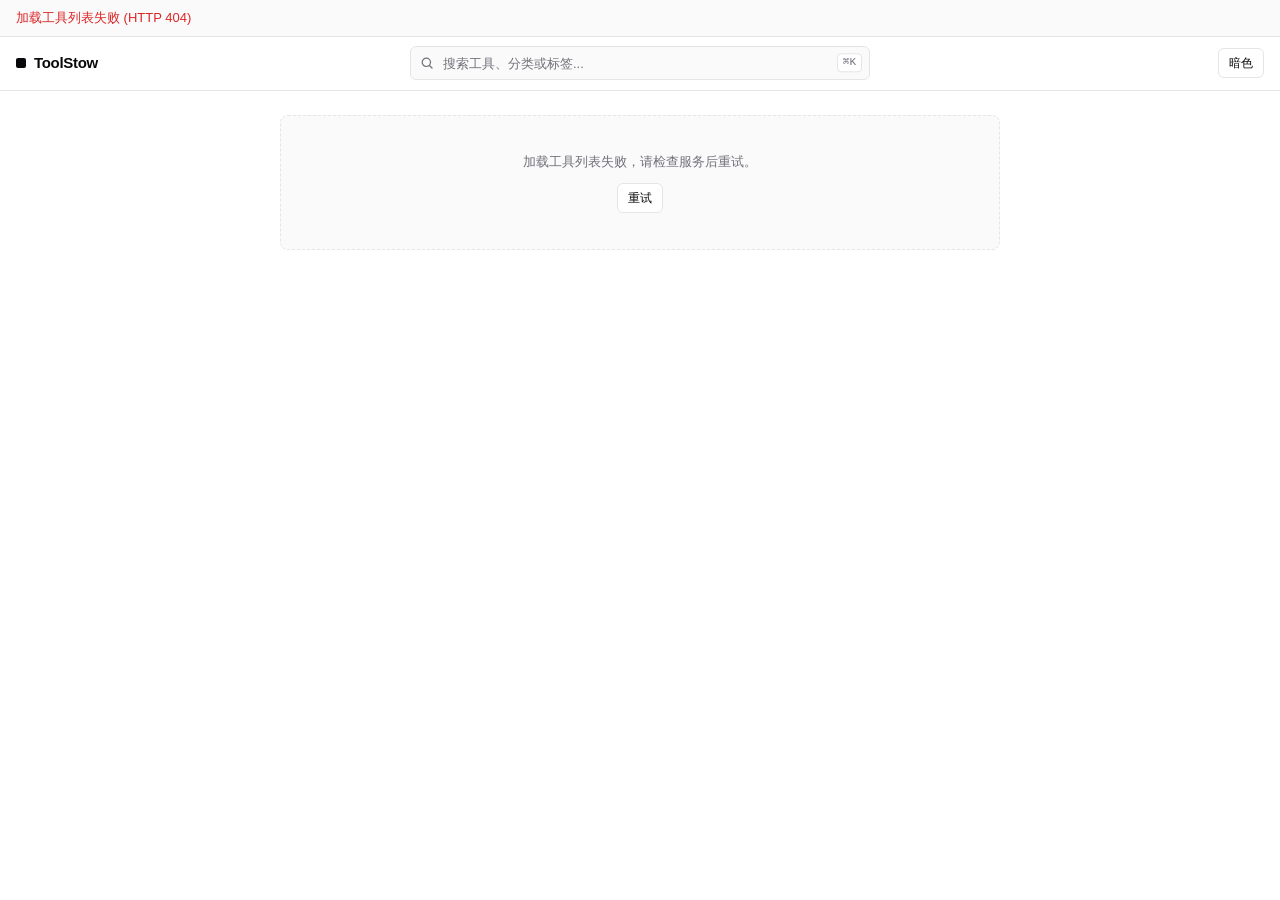
==== commit 8adbe655: "fix(frontend,themes): address home UX review and deduplicate ascii-probe list" ====
--- a/frontend/index.html
+++ b/frontend/index.html
@@ -43,6 +43,7 @@
 
       <main id="empty-state" class="empty-state">
         <div class="tool-catalog">
+          <div id="active-filter-bar" class="active-filter-bar" role="region" aria-label="当前筛选条件" hidden></div>
           <ul id="empty-grid" class="tool-list" aria-label="可用工具"></ul>
         </div>
       </main>
--- a/frontend/style.css
+++ b/frontend/style.css
@@ -313,7 +313,7 @@
 }
 
 .tool-row-body {
-  flex: 1 1 auto;
+  flex: 1 1 0;
   min-width: 0;
   display: flex;
   flex-direction: column;
@@ -341,9 +341,60 @@
 }
 
 .tool-row-cat {
-  flex-shrink: 0;
+  flex: 0 1 auto;
+  max-width: min(140px, 32%);
+  min-width: 0;
   font-size: 12px;
   color: var(--ink-muted);
+  overflow: hidden;
+  text-overflow: ellipsis;
+  white-space: nowrap;
+}
+
+.active-filter-bar {
+  display: flex;
+  flex-wrap: wrap;
+  align-items: center;
+  gap: 8px;
+  margin-bottom: 12px;
+}
+
+.active-filter-bar[hidden] {
+  display: none;
+}
+
+.active-filter-chip {
+  display: inline-flex;
+  align-items: center;
+  gap: 6px;
+  max-width: 100%;
+  padding: 3px 10px;
+  border: 1px solid var(--inverted-bg);
+  border-radius: 999px;
+  background: var(--inverted-bg);
+  color: var(--inverted-ink);
+  font-family: var(--font-mono);
+  font-size: 12px;
+  line-height: 1.4;
+  cursor: pointer;
+  transition: opacity 0.12s ease;
+}
+
+.active-filter-chip:hover {
+  opacity: 0.9;
+}
+
+.active-filter-chip-label {
+  min-width: 0;
+  overflow: hidden;
+  text-overflow: ellipsis;
+  white-space: nowrap;
+}
+
+.active-filter-chip-close {
+  flex-shrink: 0;
+  font-size: 13px;
+  line-height: 1;
 }
 
 .tool-list-empty {
